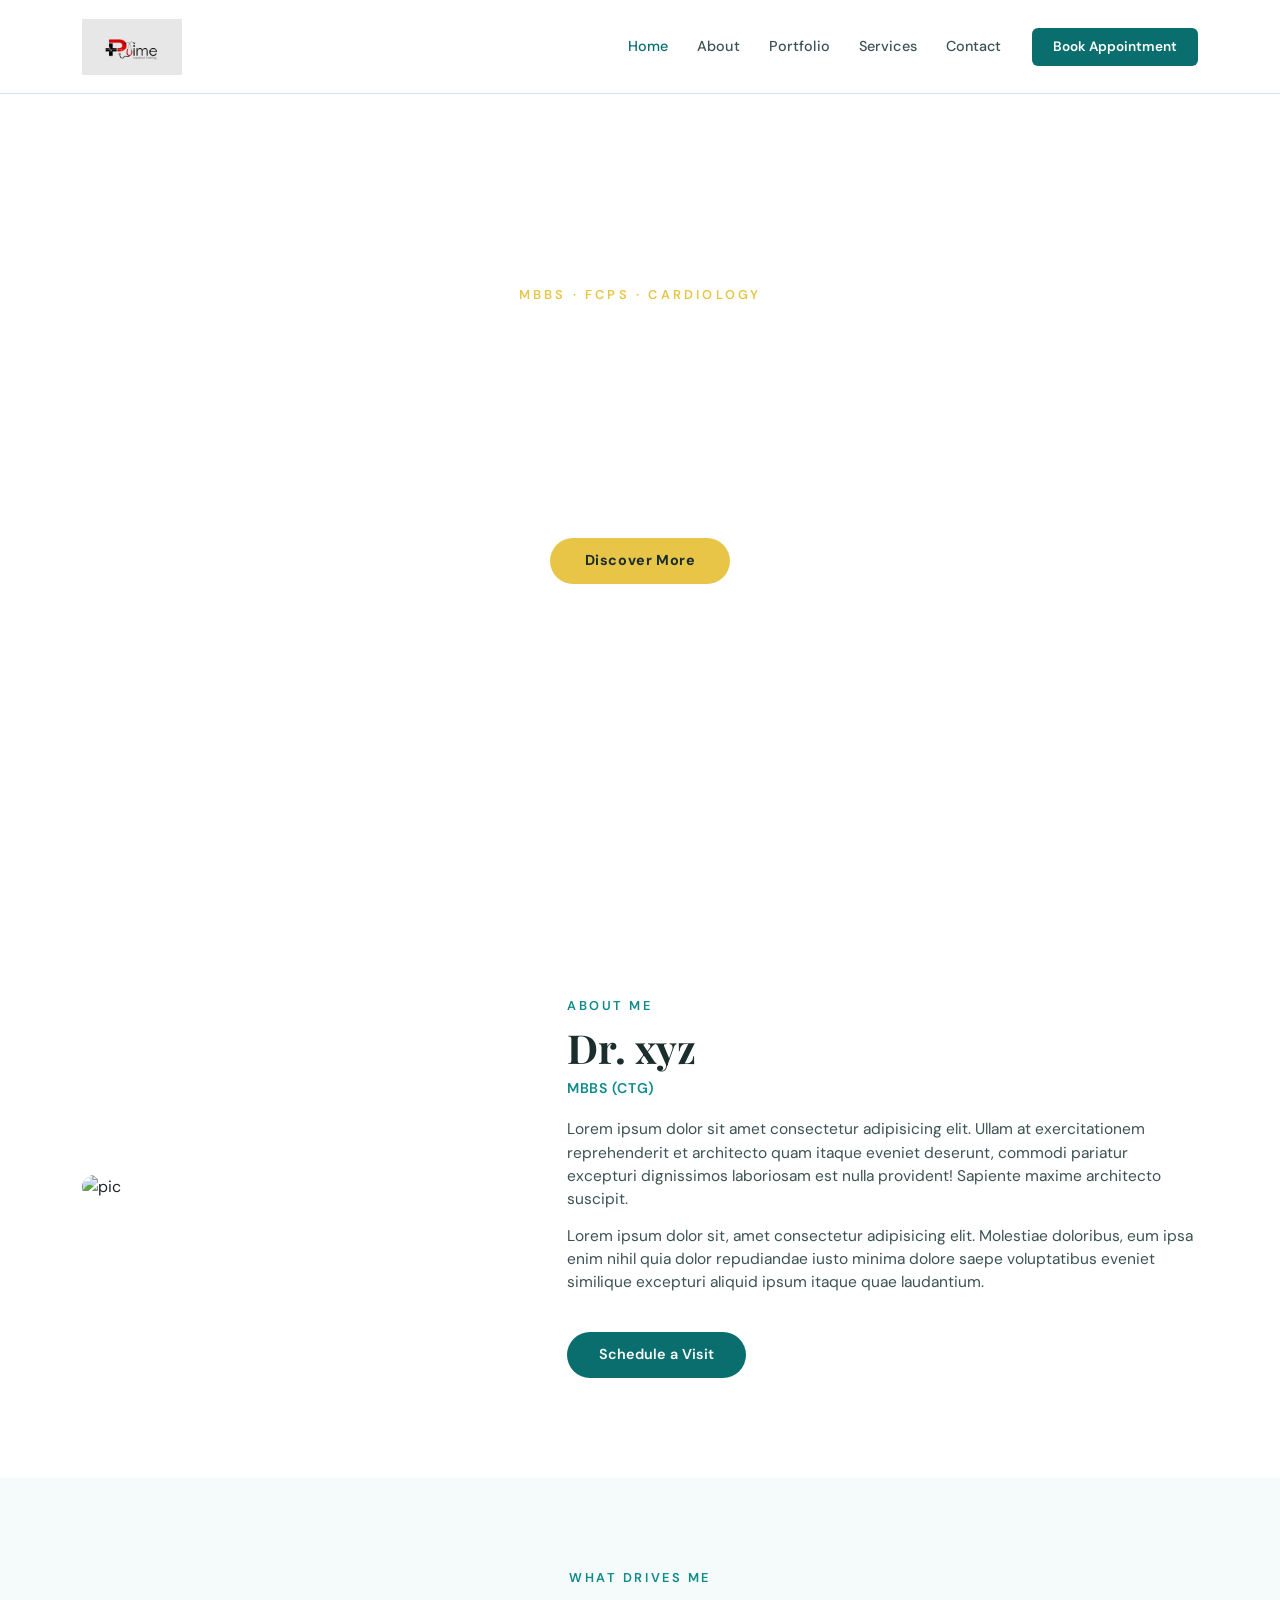
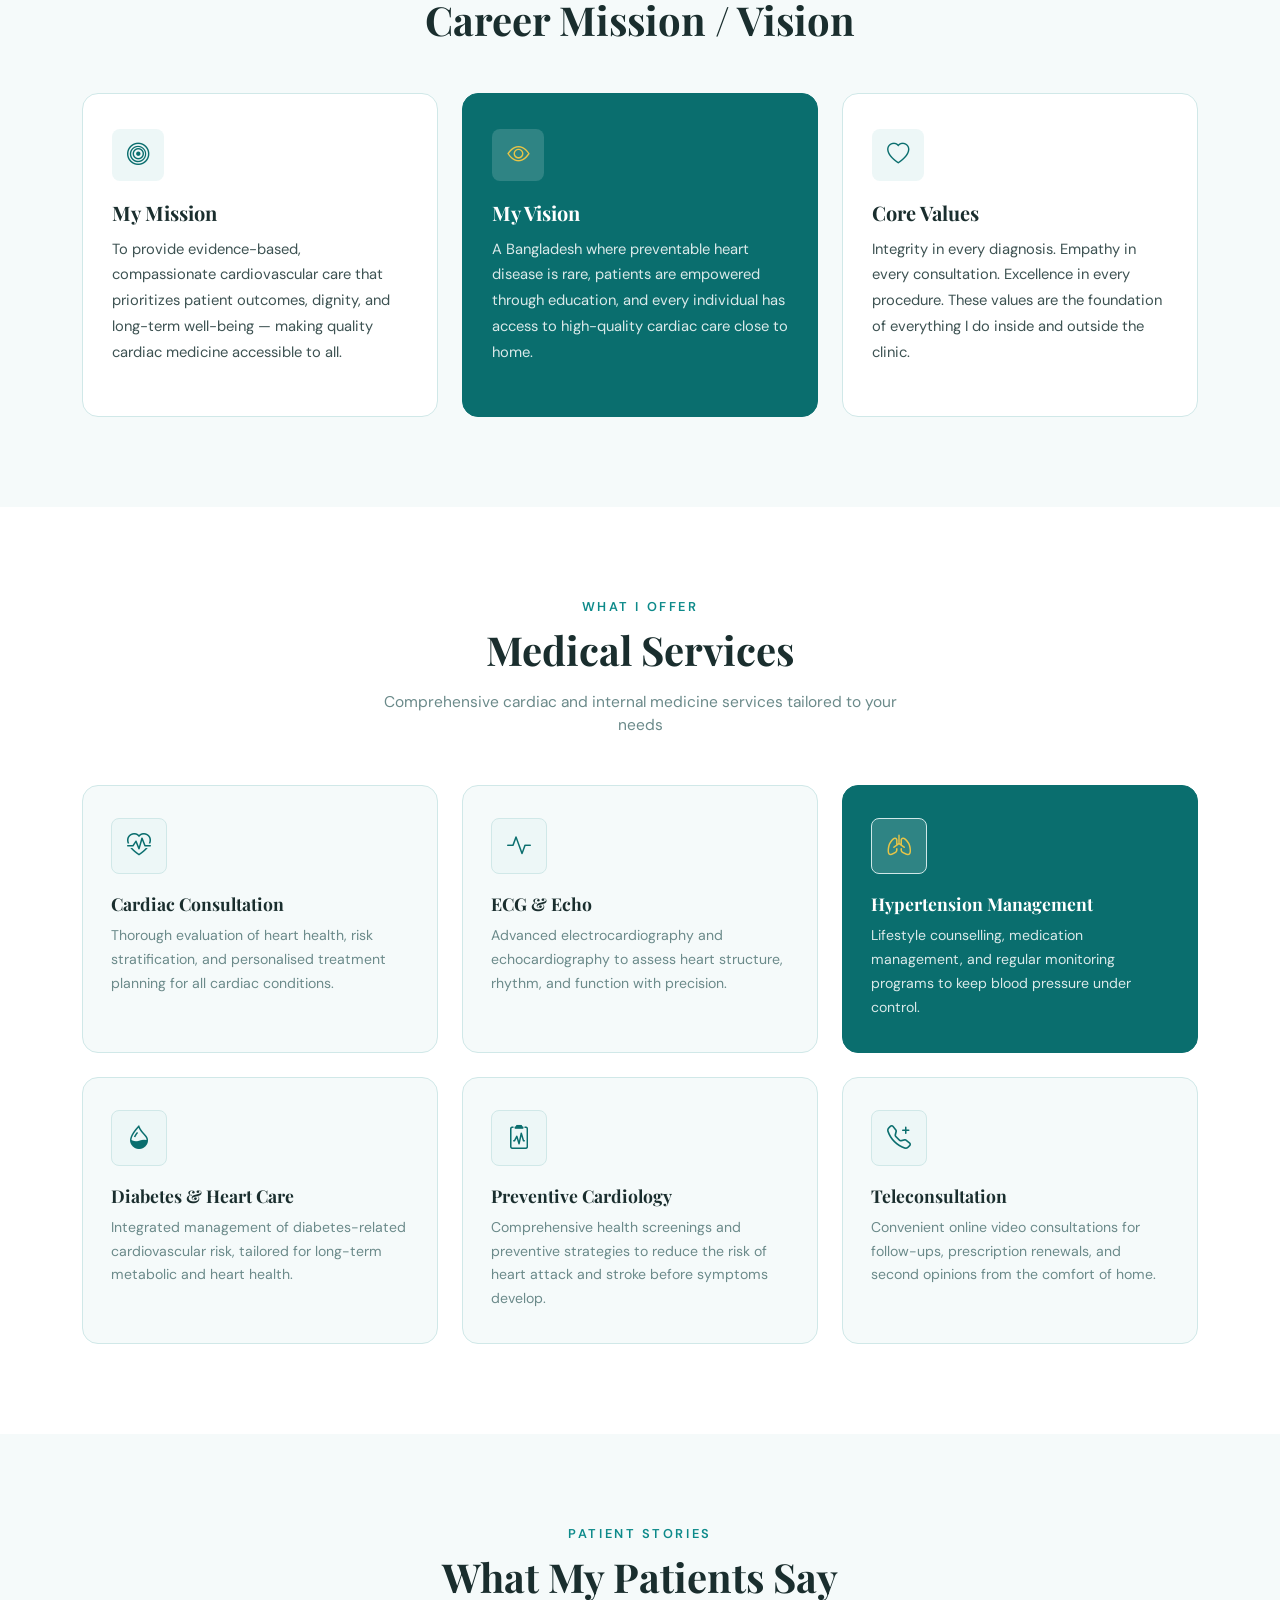
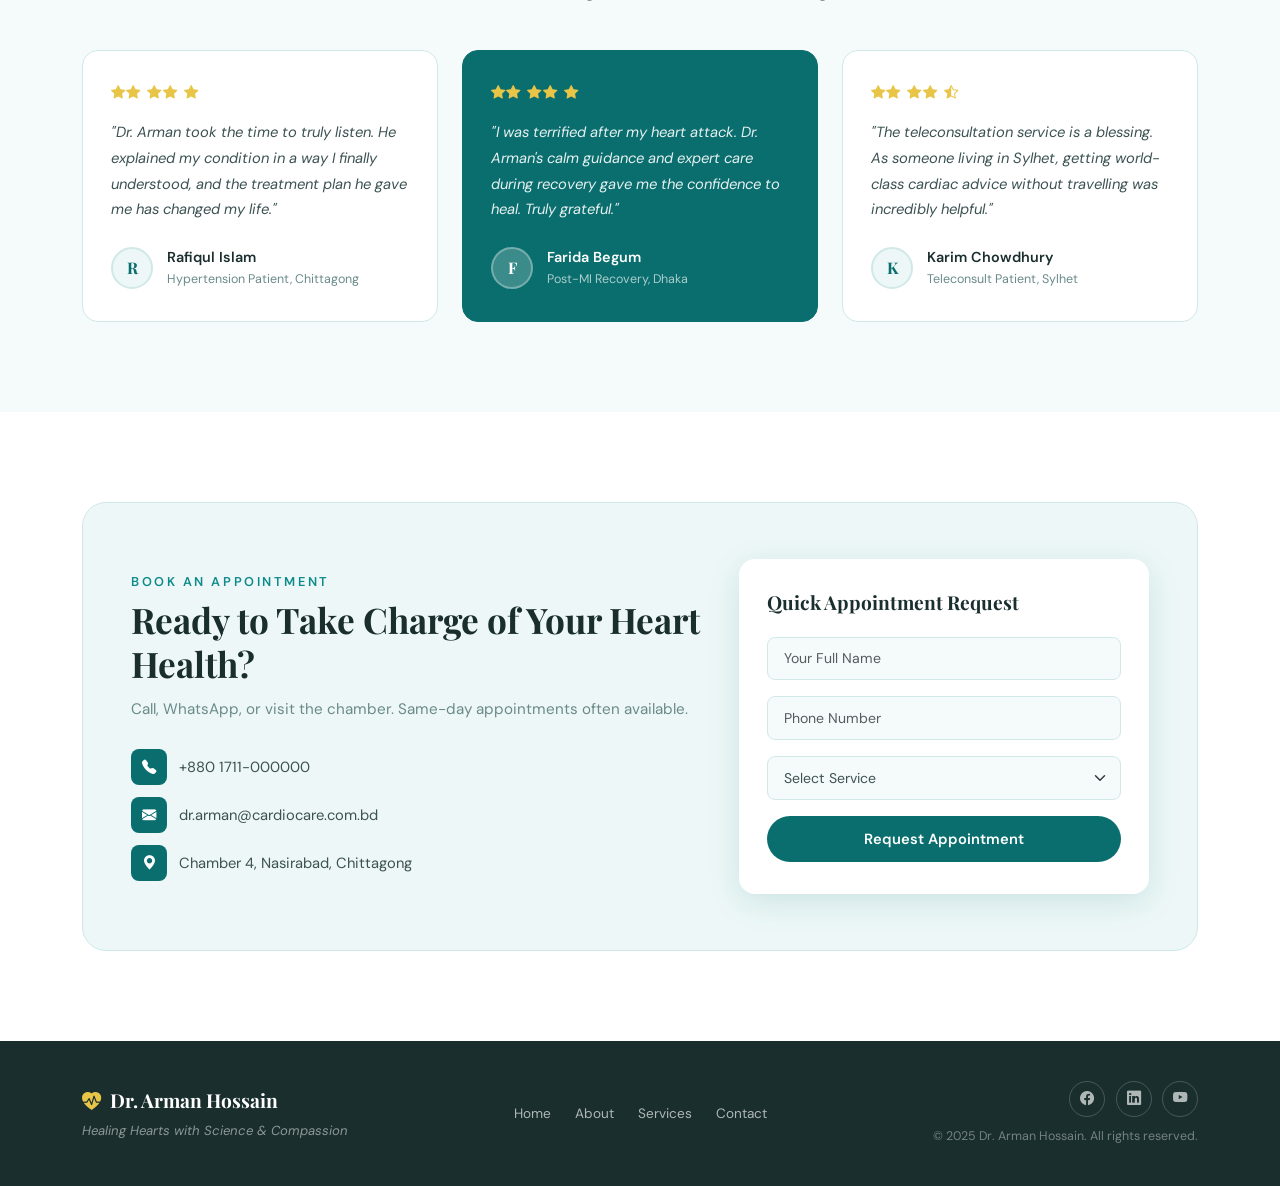
==== index.html @ f82f4cf2 "done" ====
<!DOCTYPE html>
<html lang="en">
<head>
  <meta charset="UTF-8" />
  <meta name="viewport" content="width=device-width, initial-scale=1.0" />
  <title>Dr. Arman Hossain | Cardiologist & Internal Medicine</title>

 <!-- css link starts -->
  <link href="https://cdn.jsdelivr.net/npm/bootstrap@5.3.3/dist/css/bootstrap.min.css"rel="stylesheet"/>
  <link href="https://cdn.jsdelivr.net/npm/bootstrap-icons@1.11.3/font/bootstrap-icons.min.css" rel="stylesheet"/> 
  <link  href="https://fonts.googleapis.com/css2?family=Playfair+Display:wght@400;600;700&family=DM+Sans:wght@300;400;500;600&display=swap" rel="stylesheet"/>
  <link rel="stylesheet" href="./assets/css/style.css" />

  <!-- css link ends here -->
</head>
<body>

  <!-- header part starts -->
<header>
    <!-- nav starts -->
<nav id="main-navbar" class="navbar navbar-expand-lg fixed-top">
    <div class="container">
      <a class="navbar-brand" href="#home">
        <img src="./assets/image/doctor logo.jpg" alt="">
      </a>

      <button
        class="navbar-toggler"
        type="button"
        data-bs-toggle="collapse"
        data-bs-target="#navMenu"
        aria-controls="navMenu"
        aria-expanded="false"
        aria-label="Toggle navigation"
      >
        <span class="navbar-toggler-icon"></span>
      </button>

      <div class="collapse navbar-collapse" id="navMenu">
        <ul class="navbar-nav ms-auto">
          <li class="nav-item">
            <a class="nav-link active" href="#home">Home</a>
          </li>
          <li class="nav-item">
            <a class="nav-link" href="#about">About</a>
          </li>
          <li class="nav-item">
            <a class="nav-link" href="#portfolio">Portfolio</a>
          </li>
          <li class="nav-item">
            <a class="nav-link" href="#services">Services</a>
          </li>
          <li class="nav-item">
            <a class="nav-link" href="#contact">Contact</a>
          </li>
        </ul>
        <a href="#contact" id="nav-appointment-btn" class="btn ms-3">Book Appointment</a>
      </div>
    </div>
  </nav>
    <!-- nav ends -->
</header>

  <!-- header part ends  -->

  <!-- ========== HERO CAROUSEL ========== -->
  <section id="home">
    <div
      id="heroCarousel"
      class="carousel slide carousel-fade"
      data-bs-ride="carousel"
      data-bs-interval="4500"
    >
      <div class="carousel-indicators">
        <button type="button" data-bs-target="#heroCarousel" data-bs-slide-to="0" class="active"></button>
        <button type="button" data-bs-target="#heroCarousel" data-bs-slide-to="1"></button>
        <button type="button" data-bs-target="#heroCarousel" data-bs-slide-to="2"></button>
      </div>

      <div class="carousel-inner">

        <!-- Slide 1 -->
        <div class="carousel-item active" id="carousel-slide-1">
          <div id="carousel-overlay"></div>
          <div class="carousel-caption">
            <p id="slide-tagline-1" class="slide-tagline">MBBS · FCPS · Cardiology</p>
            <h1 class="slide-heading">Caring for Your Heart,<br />One Beat at a Time</h1>
            <p class="slide-sub">15+ years of trusted cardiac care in Chittagong & Dhaka</p>
            <a href="#about" class="btn" id="slide-btn-primary">Discover More</a>
          </div>
        </div>

        <!-- Slide 2 -->
        <div class="carousel-item" id="carousel-slide-2">
          <div id="carousel-overlay-2" class="carousel-overlay-shared"></div>
          <div class="carousel-caption">
            <p class="slide-tagline">Advanced Diagnostics</p>
            <h1 class="slide-heading">Modern Medicine,<br />Compassionate Touch</h1>
            <p class="slide-sub">ECG · Echo · Holter Monitoring · Stress Test available</p>
            <a href="#services" class="btn" id="slide-btn-secondary">Our Services</a>
          </div>
        </div>

        <!-- Slide 3 -->
        <div class="carousel-item" id="carousel-slide-3">
          <div class="carousel-overlay-shared"></div>
          <div class="carousel-caption">
            <p class="slide-tagline">Patient First, Always</p>
            <h1 class="slide-heading">Your Health Is Our<br />Greatest Priority</h1>
            <p class="slide-sub">Trusted by over 12,000 patients across Bangladesh</p>
            <a href="#contact" class="btn" id="slide-btn-tertiary">Book Appointment</a>
          </div>
        </div>

      </div>

      <button class="carousel-control-prev" type="button" data-bs-target="#heroCarousel" data-bs-slide="prev">
        <span class="carousel-control-prev-icon"></span>
      </button>
      <button class="carousel-control-next" type="button" data-bs-target="#heroCarousel" data-bs-slide="next">
        <span class="carousel-control-next-icon"></span>
      </button>
    </div>
  </section>

  <!-- ========== ABOUT ME ========== -->
  <section id="about">
    <div class="container">
      <div class="row align-items-center g-5">

        <!-- Image side -->
        <div class="col-lg-5 col-md-6">
          <div id="about-img-wrapper">
            <img src="https://images.unsplash.com/photo-1612349317150-e413f6a5b16d?w=600&q=80" alt="pic" id="about-photo" class="img-fluid"/>
          </div>
        </div>

        <!-- Content side -->
        <div class="col-lg-7 col-md-6">
          <p id="about-section-label" class="section-label">About Me</p>
          <h2 id="about-heading" class="section-heading">Dr. xyz</h2>
          <p id="about-designation">MBBS (CTG)</p>
          <p id="about-desc">
            Lorem ipsum dolor sit amet consectetur adipisicing elit. Ullam at exercitationem reprehenderit et architecto quam itaque eveniet deserunt, commodi pariatur excepturi dignissimos laboriosam est nulla provident! Sapiente maxime architecto suscipit.
          </p>
          <p id="about-desc-2">
           Lorem ipsum dolor sit, amet consectetur adipisicing elit. Molestiae doloribus, eum ipsa enim nihil quia dolor repudiandae iusto minima dolore saepe voluptatibus eveniet similique excepturi aliquid ipsum itaque quae laudantium.
          </p>

          <a href="#contact" id="about-cta-btn" class="btn mt-4">Schedule a Visit</a>
        </div>

      </div>
    </div>
  </section>

  <!-- ========== MISSION & VISION ========== -->
  <section id="mission-vision">
    <div class="container">
      <div class="text-center mb-5">
        <p class="section-label">What Drives Me</p>
        <h2 class="section-heading">Career Mission / Vision</h2>
      </div>

      <div class="row g-4">

        <div class="col-md-4">
          <div id="mv-mission-card" class="mv-card">
            <div class="mv-icon"><i class="bi bi-bullseye"></i></div>
            <h4 class="mv-title">My Mission</h4>
            <p class="mv-text">
              To provide evidence-based, compassionate cardiovascular care that prioritizes
              patient outcomes, dignity, and long-term well-being — making quality cardiac
              medicine accessible to all.
            </p>
          </div>
        </div>

        <div class="col-md-4">
          <div id="mv-vision-card" class="mv-card mv-card-accent">
            <div class="mv-icon"><i class="bi bi-eye"></i></div>
            <h4 class="mv-title">My Vision</h4>
            <p class="mv-text">
              A Bangladesh where preventable heart disease is rare, patients are empowered
              through education, and every individual has access to high-quality cardiac care
              close to home.
            </p>
          </div>
        </div>

        <div class="col-md-4">
          <div id="mv-values-card" class="mv-card">
            <div class="mv-icon"><i class="bi bi-heart"></i></div>
            <h4 class="mv-title">Core Values</h4>
            <p class="mv-text">
              Integrity in every diagnosis. Empathy in every consultation. Excellence in
              every procedure. These values are the foundation of everything I do inside
              and outside the clinic.
            </p>
          </div>
        </div>

      </div>
    </div>
  </section>

  <!-- ========== SERVICES ========== -->
  <section id="services">
    <div class="container">
      <div class="text-center mb-5">
        <p class="section-label">What I Offer</p>
        <h2 class="section-heading">Medical Services</h2>
        <p id="services-sub">Comprehensive cardiac and internal medicine services tailored to your needs</p>
      </div>

      <div class="row g-4">

        <div class="col-lg-4 col-md-6">
          <div class="service-card">
            <div class="service-icon"><i class="bi bi-heart-pulse"></i></div>
            <h5 class="service-title">Cardiac Consultation</h5>
            <p class="service-text">Thorough evaluation of heart health, risk stratification, and personalised treatment planning for all cardiac conditions.</p>
          </div>
        </div>

        <div class="col-lg-4 col-md-6">
          <div class="service-card">
            <div class="service-icon"><i class="bi bi-activity"></i></div>
            <h5 class="service-title">ECG &amp; Echo</h5>
            <p class="service-text">Advanced electrocardiography and echocardiography to assess heart structure, rhythm, and function with precision.</p>
          </div>
        </div>

        <div class="col-lg-4 col-md-6">
          <div class="service-card service-card-featured">
            <div class="service-icon"><i class="bi bi-lungs"></i></div>
            <h5 class="service-title">Hypertension Management</h5>
            <p class="service-text">Lifestyle counselling, medication management, and regular monitoring programs to keep blood pressure under control.</p>
          </div>
        </div>

        <div class="col-lg-4 col-md-6">
          <div class="service-card">
            <div class="service-icon"><i class="bi bi-droplet-half"></i></div>
            <h5 class="service-title">Diabetes &amp; Heart Care</h5>
            <p class="service-text">Integrated management of diabetes-related cardiovascular risk, tailored for long-term metabolic and heart health.</p>
          </div>
        </div>

        <div class="col-lg-4 col-md-6">
          <div class="service-card">
            <div class="service-icon"><i class="bi bi-clipboard2-pulse"></i></div>
            <h5 class="service-title">Preventive Cardiology</h5>
            <p class="service-text">Comprehensive health screenings and preventive strategies to reduce the risk of heart attack and stroke before symptoms develop.</p>
          </div>
        </div>

        <div class="col-lg-4 col-md-6">
          <div class="service-card">
            <div class="service-icon"><i class="bi bi-telephone-plus"></i></div>
            <h5 class="service-title">Teleconsultation</h5>
            <p class="service-text">Convenient online video consultations for follow-ups, prescription renewals, and second opinions from the comfort of home.</p>
          </div>
        </div>

      </div>
    </div>
  </section>

  <!-- ========== CLIENT FEEDBACK ========== -->
  <section id="portfolio">
    <div class="container">
      <div class="text-center mb-5">
        <p class="section-label">Patient Stories</p>
        <h2 class="section-heading">What My Patients Say</h2>
      </div>

      <div class="row g-4">

        <div class="col-lg-4 col-md-6">
          <div class="feedback-card">
            <div class="feedback-stars">
              <i class="bi bi-star-fill"></i><i class="bi bi-star-fill"></i>
              <i class="bi bi-star-fill"></i><i class="bi bi-star-fill"></i>
              <i class="bi bi-star-fill"></i>
            </div>
            <p class="feedback-text">
              "Dr. Arman took the time to truly listen. He explained my condition in a way
              I finally understood, and the treatment plan he gave me has changed my life."
            </p>
            <div class="feedback-author">
              <div class="feedback-avatar">R</div>
              <div>
                <p class="feedback-name">Rafiqul Islam</p>
                <p class="feedback-role">Hypertension Patient, Chittagong</p>
              </div>
            </div>
          </div>
        </div>

        <div class="col-lg-4 col-md-6">
          <div class="feedback-card feedback-card-accent">
            <div class="feedback-stars">
              <i class="bi bi-star-fill"></i><i class="bi bi-star-fill"></i>
              <i class="bi bi-star-fill"></i><i class="bi bi-star-fill"></i>
              <i class="bi bi-star-fill"></i>
            </div>
            <p class="feedback-text">
              "I was terrified after my heart attack. Dr. Arman's calm guidance and expert
              care during recovery gave me the confidence to heal. Truly grateful."
            </p>
            <div class="feedback-author">
              <div class="feedback-avatar" id="feedback-avatar-f">F</div>
              <div>
                <p class="feedback-name">Farida Begum</p>
                <p class="feedback-role">Post-MI Recovery, Dhaka</p>
              </div>
            </div>
          </div>
        </div>

        <div class="col-lg-4 col-md-6">
          <div class="feedback-card">
            <div class="feedback-stars">
              <i class="bi bi-star-fill"></i><i class="bi bi-star-fill"></i>
              <i class="bi bi-star-fill"></i><i class="bi bi-star-fill"></i>
              <i class="bi bi-star-half"></i>
            </div>
            <p class="feedback-text">
              "The teleconsultation service is a blessing. As someone living in Sylhet,
              getting world-class cardiac advice without travelling was incredibly helpful."
            </p>
            <div class="feedback-author">
              <div class="feedback-avatar">K</div>
              <div>
                <p class="feedback-name">Karim Chowdhury</p>
                <p class="feedback-role">Teleconsult Patient, Sylhet</p>
              </div>
            </div>
          </div>
        </div>

      </div>
    </div>
  </section>

  <!-- ========== CONTACT CTA ========== -->
  <section id="contact">
    <div class="container">
      <div id="contact-inner">
        <div class="row align-items-center g-4">
          <div class="col-lg-7">
            <p class="section-label" id="contact-label">Book an Appointment</p>
            <h2 id="contact-heading" class="section-heading">Ready to Take Charge of Your Heart Health?</h2>
            <p id="contact-sub">Call, WhatsApp, or visit the chamber. Same-day appointments often available.</p>
            <div id="contact-details">
              <div class="contact-detail-item">
                <i class="bi bi-telephone-fill"></i>
                <span>+880 1711-000000</span>
              </div>
              <div class="contact-detail-item">
                <i class="bi bi-envelope-fill"></i>
                <span>dr.arman@cardiocare.com.bd</span>
              </div>
              <div class="contact-detail-item">
                <i class="bi bi-geo-alt-fill"></i>
                <span>Chamber 4, Nasirabad, Chittagong</span>
              </div>
            </div>
          </div>
          <div class="col-lg-5">
            <div id="contact-card">
              <h5 id="contact-card-title">Quick Appointment Request</h5>
              <div class="mb-3">
                <input type="text" class="form-control" placeholder="Your Full Name" />
              </div>
              <div class="mb-3">
                <input type="tel" class="form-control" placeholder="Phone Number" />
              </div>
              <div class="mb-3">
                <select class="form-select">
                  <option value="">Select Service</option>
                  <option>Cardiac Consultation</option>
                  <option>ECG / Echo</option>
                  <option>Hypertension Management</option>
                  <option>Teleconsultation</option>
                </select>
              </div>
              <button id="contact-submit-btn" class="btn w-100">Request Appointment</button>
            </div>
          </div>
        </div>
      </div>
    </div>
  </section>

  <!-- ========== FOOTER ========== -->
  <footer id="main-footer">
    <div class="container">
      <div class="row g-4 align-items-center">
        <div class="col-md-4">
          <p id="footer-brand"><i class="bi bi-heart-pulse-fill"></i> Dr. Arman Hossain</p>
          <p id="footer-tagline">Healing Hearts with Science &amp; Compassion</p>
        </div>
        <div class="col-md-4 text-center">
          <ul id="footer-links">
            <li><a href="#home">Home</a></li>
            <li><a href="#about">About</a></li>
            <li><a href="#services">Services</a></li>
            <li><a href="#contact">Contact</a></li>
          </ul>
        </div>
        <div class="col-md-4 text-md-end">
          <div id="footer-socials">
            <a href="#" class="footer-social-link"><i class="bi bi-facebook"></i></a>
            <a href="#" class="footer-social-link"><i class="bi bi-linkedin"></i></a>
            <a href="#" class="footer-social-link"><i class="bi bi-youtube"></i></a>
          </div>
          <p id="footer-copy">&copy; 2025 Dr. Arman Hossain. All rights reserved.</p>
        </div>
      </div>
    </div>
  </footer>

  <!-- JS Link here -->
  <script src="https://cdn.jsdelivr.net/npm/bootstrap@5.3.3/dist/js/bootstrap.bundle.min.js"></script>
  <script src="./assets/js/app.js"></script>
  <!-- JS Link ends -->
</body>
</html>
---- assets/css/style.css ----
/* ==========================================
   CSS VARIABLES & RESET
   ========================================== */
:root {
  --color-primary: #0a6e6e;
  --color-primary-dark: #064e4e;
  --color-primary-light: #0d8a8a;
  --color-accent: #e8c547;
  --color-white: #ffffff;
  --color-bg-light: #f5fafa;
  --color-bg-soft: #edf7f7;
  --color-text-dark: #1a2e2e;
  --color-text-body: #3d5252;
  --color-text-muted: #6b8a8a;
  --color-border: #d0e8e8;
  --font-heading: 'Playfair Display', Georgia, serif;
  --font-body: 'DM Sans', sans-serif;
  --shadow-sm: 0 2px 12px rgba(10, 110, 110, 0.08);
  --shadow-md: 0 8px 32px rgba(10, 110, 110, 0.14);
  --shadow-lg: 0 16px 48px rgba(10, 110, 110, 0.18);
  --radius-sm: 8px;
  --radius-md: 16px;
  --radius-lg: 24px;
  --transition: 0.3s ease;
}
*{
    margin: 0;
    padding: 0;
    box-sizing: border-box;
}
a{
    text-decoration: none;
}
ul,ol{
    list-style: none;
}

body {
  font-family: var(--font-body);
   scroll-behavior: smooth;
}

/* ==========================================
   SHARED UTILITY CLASSES
   ========================================== */

.section-label {
  font-size: 0.8rem;
  font-weight: 600;
  letter-spacing: 0.2em;
  text-transform: uppercase;
  color: var(--color-primary-light);
  margin-bottom: 0.5rem;
}

.section-heading {
  font-family: var(--font-heading);
  font-size: clamp(1.8rem, 3.5vw, 2.5rem);
  font-weight: 700;
  color: var(--color-text-dark);
  line-height: 1.25;
  margin-bottom: 1rem;
}

/* ==========================================
   NAVBAR
   ========================================== */
#main-navbar {
  background-color: rgba(255, 255, 255, 0.97);
  backdrop-filter: blur(12px);
  -webkit-backdrop-filter: blur(12px);
  border-bottom: 1px solid var(--color-border);
  padding: 0.85rem 0;
  transition: box-shadow var(--transition);
  z-index: 1050;
}

#main-navbar.scrolled {
  box-shadow: var(--shadow-md);
}

#main-navbar .navbar-brand {
  font-family: var(--font-heading);
  font-size: 1.3rem;
  font-weight: 700;
  color: var(--color-primary-dark);
  text-decoration: none;
  display: flex;
  align-items: center;
  gap: 0.45rem;
}


#main-navbar .navbar-brand img{
    width: 100px;
}

#main-navbar .nav-link {
  font-size: 0.9rem;
  font-weight: 500;
  color: var(--color-text-body);
  padding: 0.4rem 0.9rem;
  position: relative;
  transition: color var(--transition);
  letter-spacing: 0.01em;
}

#main-navbar .nav-link.active {
  color: var(--color-primary);
}


#nav-appointment-btn {
  background-color: var(--color-primary);
  color: var(--color-white);
  font-size: 0.85rem;
  font-weight: 600;
  padding: 0.5rem 1.25rem;
  
}


#main-navbar .navbar-toggler {
  border: 1px solid var(--color-border);
  border-radius: var(--radius-sm);
}

#main-navbar .navbar-toggler:focus {
  box-shadow: none;
}

/* ==========================================
   HERO CAROUSEL
   ========================================== */
#home {
  padding-top: 0;
}

#heroCarousel {
  margin-top: 68px;
}

#heroCarousel .carousel-item {
  height: 92vh;
  min-height: 560px;
  background-size: cover;
  background-position: center;
  position: relative;
}


#carousel-overlay,
.carousel-overlay-shared {
  position: absolute;
  inset: 0;
  background: linear-gradient(135deg, rgba(6, 78, 78, 0.82) );
}

#heroCarousel .carousel-caption {
  position: absolute;
  top: 50%;
  left: 50%;
  transform: translate(-50%, -50%);
  text-align: center;
  width: 100%;
  max-width: 780px;
  padding: 0 1.5rem;
}

.slide-tagline {
  font-size: 0.8rem;
  font-weight: 600;
  letter-spacing: 0.25em;
  text-transform: uppercase;
  color: var(--color-accent);
  margin-bottom: 1rem;
}

.slide-heading {
  font-family: var(--font-heading);
  font-size: clamp(2.2rem, 5vw, 3.8rem);
  font-weight: 700;
  color: var(--color-white);
  line-height: 1.2;
  margin-bottom: 1rem;
}

.slide-sub {
  font-size: 1rem;
  color: rgba(255, 255, 255, 0.85);
  margin-bottom: 2rem;
  font-weight: 300;
}

#slide-btn-primary,
#slide-btn-secondary,
#slide-btn-tertiary {
  background-color: var(--color-accent);
  color: var(--color-text-dark);
  font-weight: 700;
  font-size: 0.9rem;
  padding: 0.75rem 2.2rem;
  border-radius: 50px;
  border: none;
  text-decoration: none;
  letter-spacing: 0.04em;

}


/* ==========================================
   ABOUT ME
   ========================================== */
#about {
  padding: 100px 0;
  background-color: var(--color-white);
}

#about-img-wrapper {
  position: relative;
  display: inline-block;
  width: 100%;
}

#about-photo {
  position: relative;
  z-index: 1;
  border-radius: var(--radius-md);
  width: 100%;
  max-height: 500px;
  object-fit: cover;
  object-position: top center;
}


#about-heading {
  margin-bottom: 0.3rem;
}

#about-designation {
  font-size: 0.88rem;
  font-weight: 600;
  color: var(--color-primary-light);
  letter-spacing: 0.05em;
  text-transform: uppercase;
  margin-bottom: 1.2rem;
}

#about-desc,
#about-desc-2 {
  font-size: 0.97rem;
  color: var(--color-text-body);
  margin-bottom: 0.85rem;
}


#about-cta-btn {
  background-color: var(--color-primary);
  color: var(--color-white);
  font-weight: 600;
  font-size: 0.9rem;
  padding: 0.75rem 2rem;
  border-radius: 50px;
  border: none;
  text-decoration: none;
  transition: background-color var(--transition), transform var(--transition), box-shadow var(--transition);
  display: inline-block;
}

/* ==========================================
   MISSION & VISION
   ========================================== */
#mission-vision {
  padding: 90px 0;
  background-color: var(--color-bg-light);
}

.mv-card {
  background-color: var(--color-white);
  border: 1px solid var(--color-border);
  border-radius: var(--radius-md);
  padding: 2.2rem 1.8rem;
  height: 100%;
  transition: transform var(--transition), box-shadow var(--transition);
}

.mv-card:hover {
  transform: translateY(-4px);
  box-shadow: var(--shadow-md);
}

.mv-card-accent {
  background-color: var(--color-primary);
  border-color: var(--color-primary);
}

.mv-card-accent .mv-icon {
  background-color: rgba(255, 255, 255, 0.15);
  color: var(--color-accent);
}

.mv-card-accent .mv-title {
  color: var(--color-white);
}

.mv-card-accent .mv-text {
  color: rgba(255, 255, 255, 0.85);
}

.mv-icon {
  width: 52px;
  height: 52px;
  background-color: var(--color-bg-soft);
  border-radius: var(--radius-sm);
  display: flex;
  align-items: center;
  justify-content: center;
  font-size: 1.4rem;
  color: var(--color-primary);
  margin-bottom: 1.2rem;
}

.mv-title {
  font-family: var(--font-heading);
  font-size: 1.25rem;
  font-weight: 700;
  color: var(--color-text-dark);
  margin-bottom: 0.75rem;
}

.mv-text {
  font-size: 0.92rem;
  color: var(--color-text-body);
  line-height: 1.75;
}

/* ==========================================
   SERVICES
   ========================================== */
#services {
  padding: 90px 0;
  background-color: var(--color-white);
}

#services-sub {
  font-size: 0.97rem;
  color: var(--color-text-muted);
  max-width: 520px;
  margin: 0 auto;
}

.service-card {
  background-color: var(--color-bg-light);
  border: 1px solid var(--color-border);
  border-radius: var(--radius-md);
  padding: 2rem 1.75rem;
  height: 100%;
  transition: transform var(--transition), box-shadow var(--transition), border-color var(--transition);
}

.service-card:hover {
  transform: translateY(-5px);
  box-shadow: var(--shadow-md);
  border-color: var(--color-primary-light);
}

.service-card-featured {
  background-color: var(--color-primary);
  border-color: var(--color-primary);
}

.service-card-featured .service-icon {
  background-color: rgba(255, 255, 255, 0.15);
  color: var(--color-accent);
}

.service-card-featured .service-title {
  color: var(--color-white);
}

.service-card-featured .service-text {
  color: rgba(255, 255, 255, 0.85);
}

.service-icon {
  width: 56px;
  height: 56px;
  background-color: var(--color-bg-soft);
  border-radius: var(--radius-sm);
  display: flex;
  align-items: center;
  justify-content: center;
  font-size: 1.5rem;
  color: var(--color-primary);
  margin-bottom: 1.2rem;
  border: 1px solid var(--color-border);
  transition: background-color var(--transition);
}

.service-card:hover .service-icon {
  background-color: var(--color-primary);
  color: var(--color-white);
  border-color: var(--color-primary);
}

.service-card-featured:hover .service-icon {
  background-color: rgba(255, 255, 255, 0.25);
}

.service-title {
  font-family: var(--font-heading);
  font-size: 1.1rem;
  font-weight: 700;
  color: var(--color-text-dark);
  margin-bottom: 0.6rem;
}

.service-text {
  font-size: 0.88rem;
  color: var(--color-text-muted);
  line-height: 1.7;
  margin-bottom: 0;
}

/* ==========================================
   PATIENT FEEDBACK
   ========================================== */
#portfolio {
  padding: 90px 0;
  background-color: var(--color-bg-light);
}

.feedback-card {
  background-color: var(--color-white);
  border: 1px solid var(--color-border);
  border-radius: var(--radius-md);
  padding: 2rem 1.75rem;
  height: 100%;
  transition: transform var(--transition), box-shadow var(--transition);
}

.feedback-card:hover {
  transform: translateY(-4px);
  box-shadow: var(--shadow-md);
}

.feedback-card-accent {
  background-color: var(--color-primary);
  border-color: var(--color-primary);
}

.feedback-card-accent .feedback-stars {
  color: var(--color-accent);
}

.feedback-card-accent .feedback-text {
  color: rgba(255, 255, 255, 0.9);
}

.feedback-card-accent .feedback-name {
  color: var(--color-white);
}

.feedback-card-accent .feedback-role {
  color: rgba(255, 255, 255, 0.65);
}

.feedback-card-accent .feedback-avatar {
  background-color: rgba(255, 255, 255, 0.2);
  color: var(--color-white);
  border: 2px solid rgba(255, 255, 255, 0.3);
}

.feedback-stars {
  color: var(--color-accent);
  font-size: 0.9rem;
  margin-bottom: 1rem;
  letter-spacing: 0.1em;
}

.feedback-text {
  font-size: 0.92rem;
  color: var(--color-text-body);
  line-height: 1.75;
  margin-bottom: 1.5rem;
  font-style: italic;
}

.feedback-author {
  display: flex;
  align-items: center;
  gap: 0.85rem;
}

.feedback-avatar {
  width: 42px;
  height: 42px;
  border-radius: 50%;
  background-color: var(--color-bg-soft);
  border: 2px solid var(--color-border);
  display: flex;
  align-items: center;
  justify-content: center;
  font-family: var(--font-heading);
  font-size: 1rem;
  font-weight: 700;
  color: var(--color-primary);
  flex-shrink: 0;
}

.feedback-name {
  font-weight: 600;
  font-size: 0.9rem;
  color: var(--color-text-dark);
  margin-bottom: 0.1rem;
}

.feedback-role {
  font-size: 0.78rem;
  color: var(--color-text-muted);
  margin-bottom: 0;
}

/* ==========================================
   CONTACT
   ========================================== */
#contact {
  padding: 90px 0;
  background-color: var(--color-white);
}

#contact-inner {
  background-color: var(--color-bg-soft);
  border: 1px solid var(--color-border);
  border-radius: var(--radius-lg);
  padding: 3.5rem 3rem;
}

#contact-label {
  margin-bottom: 0.4rem;
}

#contact-heading {
  font-size: clamp(1.6rem, 3vw, 2.2rem);
  margin-bottom: 0.75rem;
}

#contact-sub {
  font-size: 0.95rem;
  color: var(--color-text-muted);
  margin-bottom: 1.8rem;
}

#contact-details {
  display: flex;
  flex-direction: column;
  gap: 0.75rem;
}

.contact-detail-item {
  display: flex;
  align-items: center;
  gap: 0.75rem;
  font-size: 0.92rem;
  color: var(--color-text-body);
}

.contact-detail-item i {
  width: 36px;
  height: 36px;
  background-color: var(--color-primary);
  color: var(--color-white);
  border-radius: var(--radius-sm);
  display: flex;
  align-items: center;
  justify-content: center;
  font-size: 0.9rem;
  flex-shrink: 0;
}

#contact-card {
  background-color: var(--color-white);
  border-radius: var(--radius-md);
  padding: 2rem 1.75rem;
  box-shadow: var(--shadow-md);
}

#contact-card-title {
  font-family: var(--font-heading);
  font-size: 1.2rem;
  font-weight: 700;
  color: var(--color-text-dark);
  margin-bottom: 1.4rem;
}

#contact-card .form-control,
#contact-card .form-select {
  border: 1px solid var(--color-border);
  border-radius: var(--radius-sm);
  padding: 0.65rem 1rem;
  font-size: 0.88rem;
  font-family: var(--font-body);
  color: var(--color-text-body);
  background-color: var(--color-bg-light);
  transition: border-color var(--transition), box-shadow var(--transition);
}

#contact-card .form-control:focus,
#contact-card .form-select:focus {
  border-color: var(--color-primary-light);
  box-shadow: 0 0 0 3px rgba(10, 110, 110, 0.12);
  outline: none;
  background-color: var(--color-white);
}

#contact-submit-btn {
  background-color: var(--color-primary);
  color: var(--color-white);
  font-weight: 600;
  font-size: 0.92rem;
  padding: 0.75rem 1.5rem;
  border-radius: 50px;
  border: none;
  transition: background-color var(--transition), transform var(--transition), box-shadow var(--transition);
}

#contact-submit-btn:hover {
  background-color: var(--color-primary-dark);
  transform: translateY(-2px);
  box-shadow: 0 6px 20px rgba(10, 110, 110, 0.3);
  color: var(--color-white);
}

/* ==========================================
   FOOTER
   ========================================== */
#main-footer {
  background-color: var(--color-text-dark);
  padding: 2.5rem 0;
}

#footer-brand {
  font-family: var(--font-heading);
  font-size: 1.2rem;
  font-weight: 700;
  color: var(--color-white);
  margin-bottom: 0.35rem;
}

#footer-brand i {
  color: var(--color-accent);
  margin-right: 0.3rem;
}

#footer-tagline {
  font-size: 0.82rem;
  color: rgba(255, 255, 255, 0.5);
  margin-bottom: 0;
  font-style: italic;
}

#footer-links {
  list-style: none;
  padding: 0;
  margin: 0;
  display: flex;
  flex-wrap: wrap;
  justify-content: center;
  gap: 0.5rem 1.5rem;
}

#footer-links li a {
  font-size: 0.85rem;
  color: rgba(255, 255, 255, 0.65);
  text-decoration: none;
  transition: color var(--transition);
}

#footer-links li a:hover {
  color: var(--color-accent);
}

#footer-socials {
  display: flex;
  justify-content: flex-end;
  gap: 0.65rem;
  margin-bottom: 0.6rem;
}

.footer-social-link {
  width: 36px;
  height: 36px;
  border-radius: 50%;
  border: 1px solid rgba(255, 255, 255, 0.2);
  display: flex;
  align-items: center;
  justify-content: center;
  color: rgba(255, 255, 255, 0.65);
  text-decoration: none;
  font-size: 0.9rem;
  transition: background-color var(--transition), color var(--transition), border-color var(--transition);
}

.footer-social-link:hover {
  background-color: var(--color-accent);
  border-color: var(--color-accent);
  color: var(--color-text-dark);
}

#footer-copy {
  font-size: 0.78rem;
  color: rgba(255, 255, 255, 0.4);
  margin-bottom: 0;
  text-align: right;
}

/* ==========================================
   RESPONSIVE ADJUSTMENTS
   ========================================== */
@media (max-width: 991.98px) {
  #main-navbar .navbar-nav {
    padding: 1rem 0 0.5rem;
    gap: 0.2rem;
  }

  #nav-appointment-btn {
    margin-top: 0.75rem;
    display: inline-block;
    text-align: center;
  }

  #about-img-bg-shape {
    display: none;
  }

  #about-badge {
    right: 8px;
    bottom: 8px;
  }

  #contact-inner {
    padding: 2.5rem 1.75rem;
  }

  #footer-socials,
  #footer-copy {
    justify-content: center;
    text-align: center;
  }
}

@media (max-width: 767.98px) {
  #heroCarousel .carousel-item {
    height: 80vh;
  }

  .slide-heading {
    font-size: 1.9rem;
  }

  .slide-sub {
    display: none;
  }

  #about {
    padding: 70px 0;
  }

  #about-img-wrapper {
    margin-bottom: 2.5rem;
  }

  #mission-vision,
  #services,
  #portfolio,
  #contact {
    padding: 70px 0;
  }

  #footer-links {
    justify-content: center;
    margin-bottom: 0.75rem;
  }

  #footer-socials {
    justify-content: center;
  }

  #footer-copy {
    text-align: center;
  }
}

@media (max-width: 575.98px) {
  #contact-inner {
    padding: 2rem 1.25rem;
  }

  .mv-card,
  .service-card,
  .feedback-card {
    padding: 1.5rem 1.25rem;
  }
}
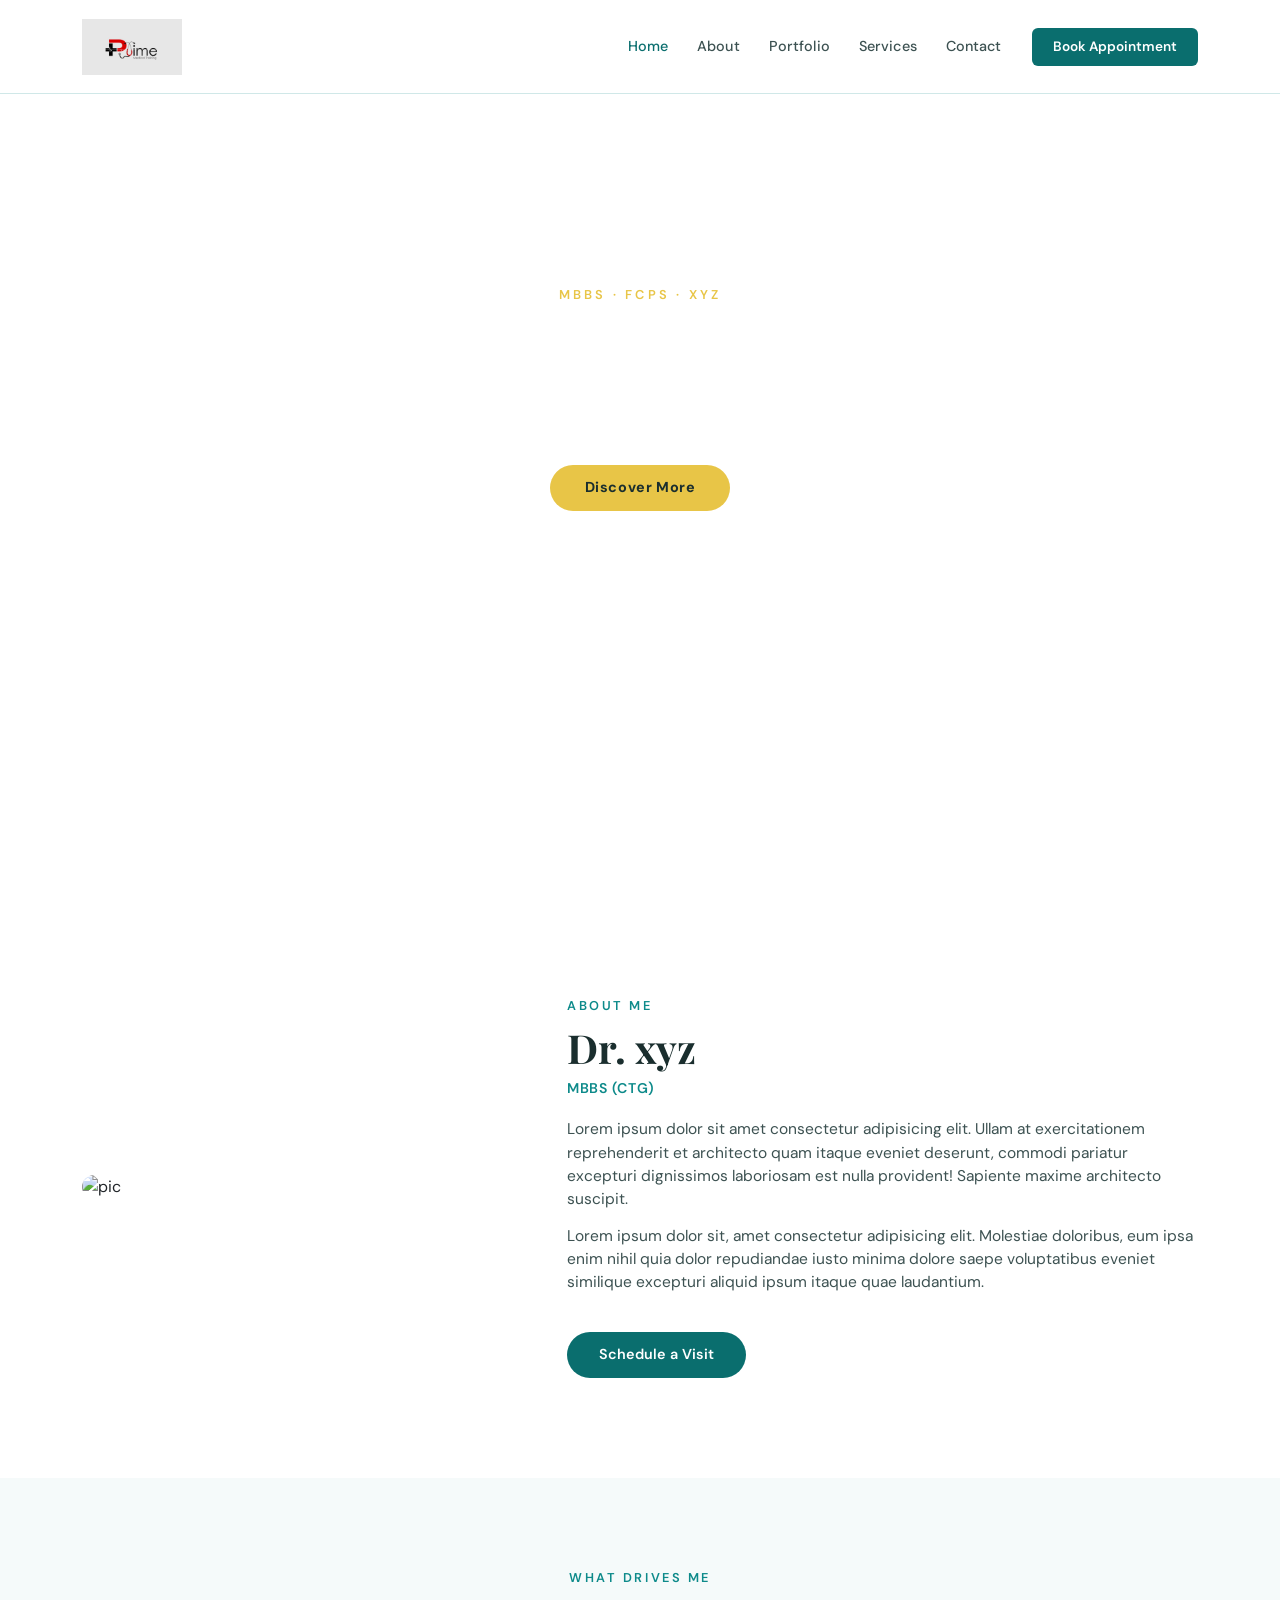
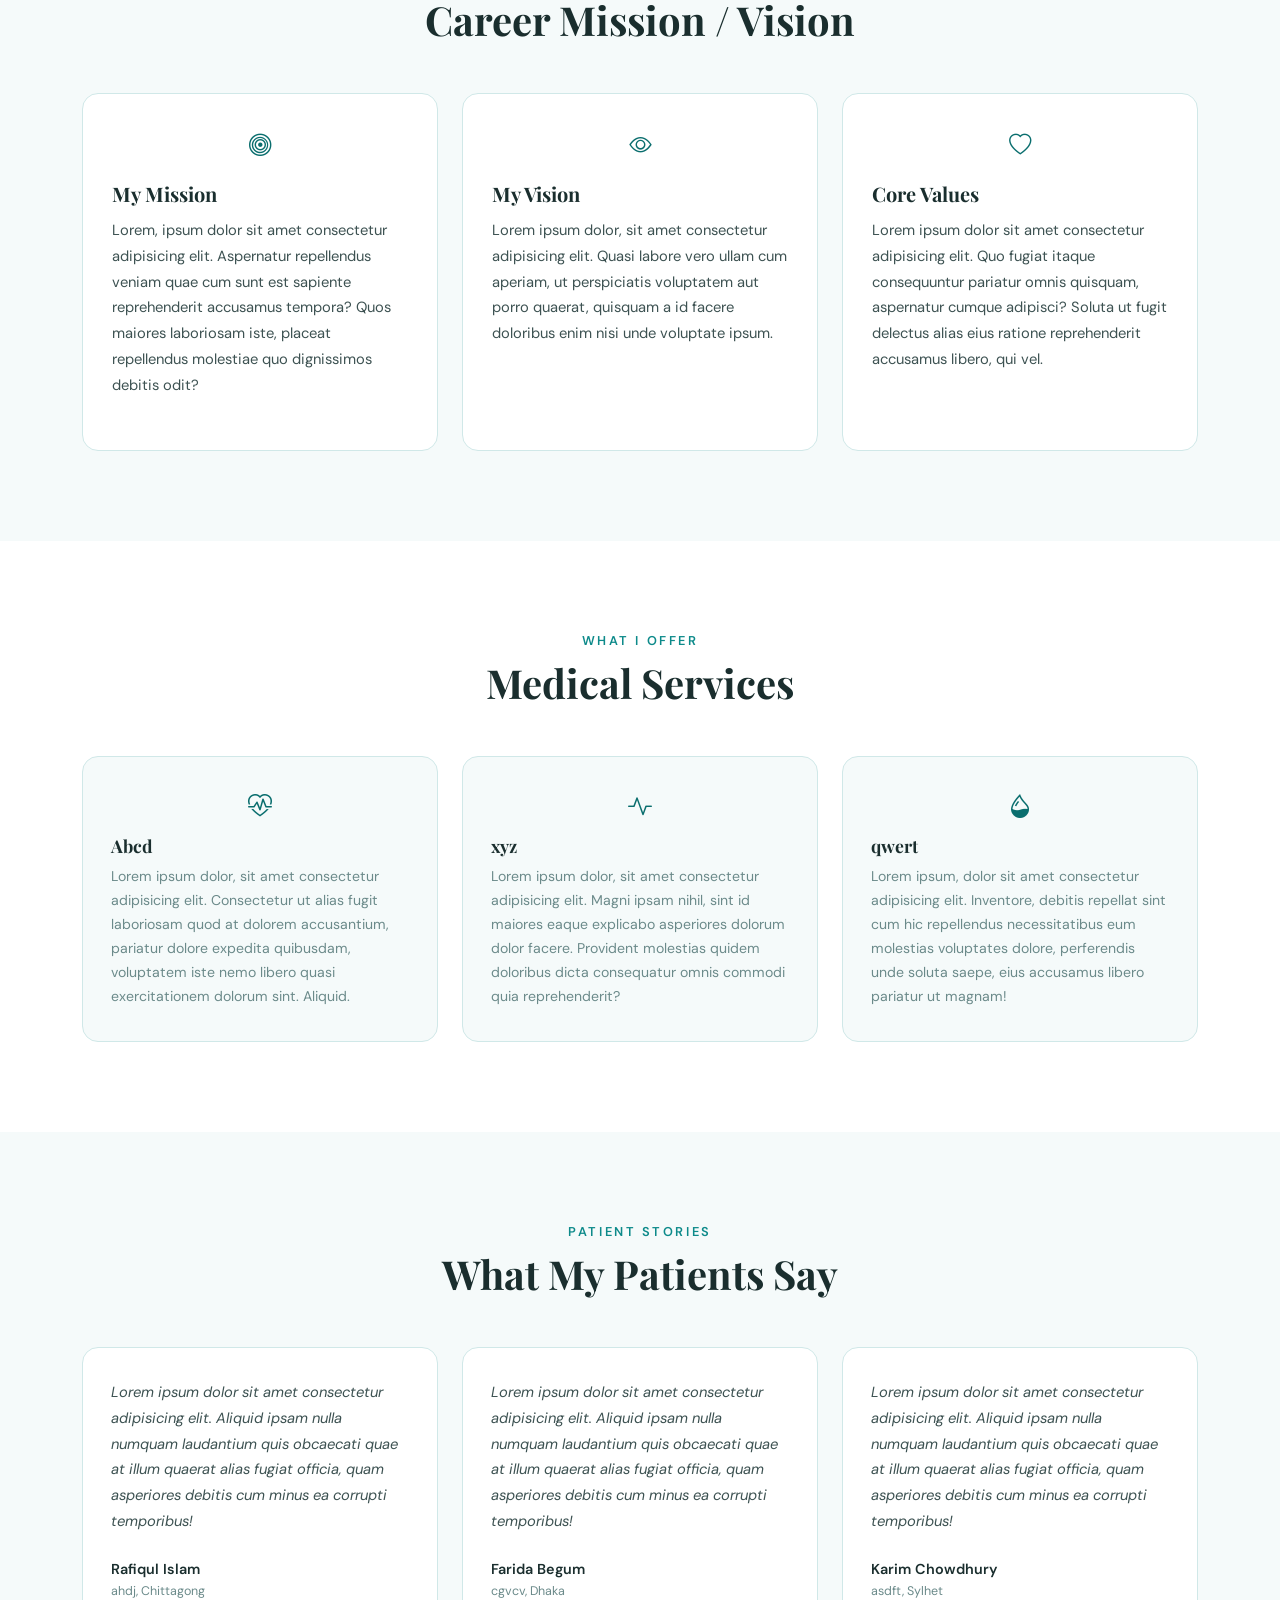
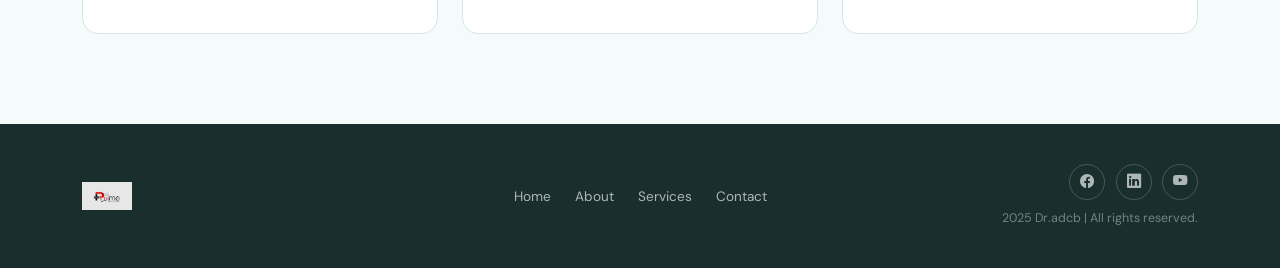
==== commit eaff3328: "done" ====
--- a/index.html
+++ b/index.html
@@ -3,7 +3,7 @@
 <head>
   <meta charset="UTF-8" />
   <meta name="viewport" content="width=device-width, initial-scale=1.0" />
-  <title>Dr. Arman Hossain | Cardiologist & Internal Medicine</title>
+  <title>Dr. xyz </title>
 
  <!-- css link starts -->
   <link href="https://cdn.jsdelivr.net/npm/bootstrap@5.3.3/dist/css/bootstrap.min.css"rel="stylesheet"/>
@@ -83,9 +83,9 @@
         <div class="carousel-item active" id="carousel-slide-1">
           <div id="carousel-overlay"></div>
           <div class="carousel-caption">
-            <p id="slide-tagline-1" class="slide-tagline">MBBS · FCPS · Cardiology</p>
-            <h1 class="slide-heading">Caring for Your Heart,<br />One Beat at a Time</h1>
-            <p class="slide-sub">15+ years of trusted cardiac care in Chittagong & Dhaka</p>
+            <p id="slide-tagline-1" class="slide-tagline">MBBS · FCPS · xyz</p>
+            <h1 class="slide-heading">Caring for Your Heart</h1>
+            <p class="slide-sub">Lorem ipsum dolor, sit amet consectetur adipisicing elit.</p>
             <a href="#about" class="btn" id="slide-btn-primary">Discover More</a>
           </div>
         </div>
@@ -94,10 +94,10 @@
         <div class="carousel-item" id="carousel-slide-2">
           <div id="carousel-overlay-2" class="carousel-overlay-shared"></div>
           <div class="carousel-caption">
-            <p class="slide-tagline">Advanced Diagnostics</p>
-            <h1 class="slide-heading">Modern Medicine,<br />Compassionate Touch</h1>
-            <p class="slide-sub">ECG · Echo · Holter Monitoring · Stress Test available</p>
-            <a href="#services" class="btn" id="slide-btn-secondary">Our Services</a>
+            <p id="slide-tagline-1" class="slide-tagline">MBBS · FCPS · xyz</p>
+            <h1 class="slide-heading">Caring for Your Heart</h1>
+            <p class="slide-sub">Lorem ipsum dolor, sit amet consectetur adipisicing elit.</p>
+            <a href="#about" class="btn" id="slide-btn-primary">Discover More</a>
           </div>
         </div>
 
@@ -105,9 +105,9 @@
         <div class="carousel-item" id="carousel-slide-3">
           <div class="carousel-overlay-shared"></div>
           <div class="carousel-caption">
-            <p class="slide-tagline">Patient First, Always</p>
-            <h1 class="slide-heading">Your Health Is Our<br />Greatest Priority</h1>
-            <p class="slide-sub">Trusted by over 12,000 patients across Bangladesh</p>
+            <p class="slide-tagline">assgdfs</p>
+            <h1 class="slide-heading">be careful for health</h1>
+            <p class="slide-sub">Trusted by over 12,000 patients</p>
             <a href="#contact" class="btn" id="slide-btn-tertiary">Book Appointment</a>
           </div>
         </div>
@@ -169,9 +169,7 @@
             <div class="mv-icon"><i class="bi bi-bullseye"></i></div>
             <h4 class="mv-title">My Mission</h4>
             <p class="mv-text">
-              To provide evidence-based, compassionate cardiovascular care that prioritizes
-              patient outcomes, dignity, and long-term well-being — making quality cardiac
-              medicine accessible to all.
+              Lorem, ipsum dolor sit amet consectetur adipisicing elit. Aspernatur repellendus veniam quae cum sunt est sapiente reprehenderit accusamus tempora? Quos maiores laboriosam iste, placeat repellendus molestiae quo dignissimos debitis odit?
             </p>
           </div>
         </div>
@@ -181,9 +179,7 @@
             <div class="mv-icon"><i class="bi bi-eye"></i></div>
             <h4 class="mv-title">My Vision</h4>
             <p class="mv-text">
-              A Bangladesh where preventable heart disease is rare, patients are empowered
-              through education, and every individual has access to high-quality cardiac care
-              close to home.
+             Lorem ipsum dolor, sit amet consectetur adipisicing elit. Quasi labore vero ullam cum aperiam, ut perspiciatis voluptatem aut porro quaerat, quisquam a id facere doloribus enim nisi unde voluptate ipsum.
             </p>
           </div>
         </div>
@@ -193,9 +189,7 @@
             <div class="mv-icon"><i class="bi bi-heart"></i></div>
             <h4 class="mv-title">Core Values</h4>
             <p class="mv-text">
-              Integrity in every diagnosis. Empathy in every consultation. Excellence in
-              every procedure. These values are the foundation of everything I do inside
-              and outside the clinic.
+             Lorem ipsum dolor sit amet consectetur adipisicing elit. Quo fugiat itaque consequuntur pariatur omnis quisquam, aspernatur cumque adipisci? Soluta ut fugit delectus alias eius ratione reprehenderit accusamus libero, qui vel.
             </p>
           </div>
         </div>
@@ -210,7 +204,6 @@
       <div class="text-center mb-5">
         <p class="section-label">What I Offer</p>
         <h2 class="section-heading">Medical Services</h2>
-        <p id="services-sub">Comprehensive cardiac and internal medicine services tailored to your needs</p>
       </div>
 
       <div class="row g-4">
@@ -218,50 +211,27 @@
         <div class="col-lg-4 col-md-6">
           <div class="service-card">
             <div class="service-icon"><i class="bi bi-heart-pulse"></i></div>
-            <h5 class="service-title">Cardiac Consultation</h5>
-            <p class="service-text">Thorough evaluation of heart health, risk stratification, and personalised treatment planning for all cardiac conditions.</p>
+            <h5 class="service-title">Abcd</h5>
+            <p class="service-text">Lorem ipsum dolor, sit amet consectetur adipisicing elit. Consectetur ut alias fugit laboriosam quod at dolorem accusantium, pariatur dolore expedita quibusdam, voluptatem iste nemo libero quasi exercitationem dolorum sint. Aliquid. </p>
           </div>
         </div>
 
         <div class="col-lg-4 col-md-6">
           <div class="service-card">
             <div class="service-icon"><i class="bi bi-activity"></i></div>
-            <h5 class="service-title">ECG &amp; Echo</h5>
-            <p class="service-text">Advanced electrocardiography and echocardiography to assess heart structure, rhythm, and function with precision.</p>
-          </div>
-        </div>
-
-        <div class="col-lg-4 col-md-6">
-          <div class="service-card service-card-featured">
-            <div class="service-icon"><i class="bi bi-lungs"></i></div>
-            <h5 class="service-title">Hypertension Management</h5>
-            <p class="service-text">Lifestyle counselling, medication management, and regular monitoring programs to keep blood pressure under control.</p>
+            <h5 class="service-title">xyz</h5>
+            <p class="service-text">Lorem ipsum dolor, sit amet consectetur adipisicing elit. Magni ipsam nihil, sint id maiores eaque explicabo asperiores dolorum dolor facere. Provident molestias quidem doloribus dicta consequatur omnis commodi quia reprehenderit?</p>
           </div>
         </div>
 
         <div class="col-lg-4 col-md-6">
           <div class="service-card">
             <div class="service-icon"><i class="bi bi-droplet-half"></i></div>
-            <h5 class="service-title">Diabetes &amp; Heart Care</h5>
-            <p class="service-text">Integrated management of diabetes-related cardiovascular risk, tailored for long-term metabolic and heart health.</p>
-          </div>
-        </div>
-
-        <div class="col-lg-4 col-md-6">
-          <div class="service-card">
-            <div class="service-icon"><i class="bi bi-clipboard2-pulse"></i></div>
-            <h5 class="service-title">Preventive Cardiology</h5>
-            <p class="service-text">Comprehensive health screenings and preventive strategies to reduce the risk of heart attack and stroke before symptoms develop.</p>
-          </div>
-        </div>
-
-        <div class="col-lg-4 col-md-6">
-          <div class="service-card">
-            <div class="service-icon"><i class="bi bi-telephone-plus"></i></div>
-            <h5 class="service-title">Teleconsultation</h5>
-            <p class="service-text">Convenient online video consultations for follow-ups, prescription renewals, and second opinions from the comfort of home.</p>
-          </div>
-        </div>
+            <h5 class="service-title">qwert</h5>
+            <p class="service-text">Lorem ipsum, dolor sit amet consectetur adipisicing elit. Inventore, debitis repellat sint cum hic repellendus necessitatibus eum molestias voluptates dolore, perferendis unde soluta saepe, eius accusamus libero pariatur ut magnam!</p>
+          </div>
+        </div>
+
 
       </div>
     </div>
@@ -279,41 +249,27 @@
 
         <div class="col-lg-4 col-md-6">
           <div class="feedback-card">
-            <div class="feedback-stars">
-              <i class="bi bi-star-fill"></i><i class="bi bi-star-fill"></i>
-              <i class="bi bi-star-fill"></i><i class="bi bi-star-fill"></i>
-              <i class="bi bi-star-fill"></i>
-            </div>
             <p class="feedback-text">
-              "Dr. Arman took the time to truly listen. He explained my condition in a way
-              I finally understood, and the treatment plan he gave me has changed my life."
+              Lorem ipsum dolor sit amet consectetur adipisicing elit. Aliquid ipsam nulla numquam laudantium quis obcaecati quae at illum quaerat alias fugiat officia, quam asperiores debitis cum minus ea corrupti temporibus!
             </p>
             <div class="feedback-author">
-              <div class="feedback-avatar">R</div>
               <div>
                 <p class="feedback-name">Rafiqul Islam</p>
-                <p class="feedback-role">Hypertension Patient, Chittagong</p>
-              </div>
-            </div>
-          </div>
-        </div>
-
-        <div class="col-lg-4 col-md-6">
-          <div class="feedback-card feedback-card-accent">
-            <div class="feedback-stars">
-              <i class="bi bi-star-fill"></i><i class="bi bi-star-fill"></i>
-              <i class="bi bi-star-fill"></i><i class="bi bi-star-fill"></i>
-              <i class="bi bi-star-fill"></i>
-            </div>
+                <p class="feedback-role">ahdj, Chittagong</p>
+              </div>
+            </div>
+          </div>
+        </div>
+
+        <div class="col-lg-4 col-md-6">
+          <div class="feedback-card ">
             <p class="feedback-text">
-              "I was terrified after my heart attack. Dr. Arman's calm guidance and expert
-              care during recovery gave me the confidence to heal. Truly grateful."
+             Lorem ipsum dolor sit amet consectetur adipisicing elit. Aliquid ipsam nulla numquam laudantium quis obcaecati quae at illum quaerat alias fugiat officia, quam asperiores debitis cum minus ea corrupti temporibus!
             </p>
             <div class="feedback-author">
-              <div class="feedback-avatar" id="feedback-avatar-f">F</div>
               <div>
                 <p class="feedback-name">Farida Begum</p>
-                <p class="feedback-role">Post-MI Recovery, Dhaka</p>
+                <p class="feedback-role">cgvcv, Dhaka</p>
               </div>
             </div>
           </div>
@@ -321,20 +277,13 @@
 
         <div class="col-lg-4 col-md-6">
           <div class="feedback-card">
-            <div class="feedback-stars">
-              <i class="bi bi-star-fill"></i><i class="bi bi-star-fill"></i>
-              <i class="bi bi-star-fill"></i><i class="bi bi-star-fill"></i>
-              <i class="bi bi-star-half"></i>
-            </div>
             <p class="feedback-text">
-              "The teleconsultation service is a blessing. As someone living in Sylhet,
-              getting world-class cardiac advice without travelling was incredibly helpful."
+              Lorem ipsum dolor sit amet consectetur adipisicing elit. Aliquid ipsam nulla numquam laudantium quis obcaecati quae at illum quaerat alias fugiat officia, quam asperiores debitis cum minus ea corrupti temporibus!
             </p>
             <div class="feedback-author">
-              <div class="feedback-avatar">K</div>
               <div>
                 <p class="feedback-name">Karim Chowdhury</p>
-                <p class="feedback-role">Teleconsult Patient, Sylhet</p>
+                <p class="feedback-role">asdft, Sylhet</p>
               </div>
             </div>
           </div>
@@ -345,7 +294,7 @@
   </section>
 
   <!-- ========== CONTACT CTA ========== -->
-  <section id="contact">
+  <!-- <section id="contact">
     <div class="container">
       <div id="contact-inner">
         <div class="row align-items-center g-4">
@@ -392,15 +341,14 @@
         </div>
       </div>
     </div>
-  </section>
+  </section> -->
 
   <!-- ========== FOOTER ========== -->
   <footer id="main-footer">
     <div class="container">
       <div class="row g-4 align-items-center">
-        <div class="col-md-4">
-          <p id="footer-brand"><i class="bi bi-heart-pulse-fill"></i> Dr. Arman Hossain</p>
-          <p id="footer-tagline">Healing Hearts with Science &amp; Compassion</p>
+        <div class="col-md-4 footer-img">
+         <img src="./assets/image/doctor logo.jpg" alt="">
         </div>
         <div class="col-md-4 text-center">
           <ul id="footer-links">
@@ -416,7 +364,7 @@
             <a href="#" class="footer-social-link"><i class="bi bi-linkedin"></i></a>
             <a href="#" class="footer-social-link"><i class="bi bi-youtube"></i></a>
           </div>
-          <p id="footer-copy">&copy; 2025 Dr. Arman Hossain. All rights reserved.</p>
+          <p id="footer-copy"> 2025 Dr.adcb | All rights reserved.</p>
         </div>
       </div>
     </div>
--- a/assets/css/style.css
+++ b/assets/css/style.css
@@ -284,34 +284,10 @@
   transition: transform var(--transition), box-shadow var(--transition);
 }
 
-.mv-card:hover {
-  transform: translateY(-4px);
-  box-shadow: var(--shadow-md);
-}
-
-.mv-card-accent {
-  background-color: var(--color-primary);
-  border-color: var(--color-primary);
-}
-
-.mv-card-accent .mv-icon {
-  background-color: rgba(255, 255, 255, 0.15);
-  color: var(--color-accent);
-}
-
-.mv-card-accent .mv-title {
-  color: var(--color-white);
-}
-
-.mv-card-accent .mv-text {
-  color: rgba(255, 255, 255, 0.85);
-}
+
 
 .mv-icon {
-  width: 52px;
-  height: 52px;
-  background-color: var(--color-bg-soft);
-  border-radius: var(--radius-sm);
+
   display: flex;
   align-items: center;
   justify-content: center;
@@ -340,13 +316,6 @@
 #services {
   padding: 90px 0;
   background-color: var(--color-white);
-}
-
-#services-sub {
-  font-size: 0.97rem;
-  color: var(--color-text-muted);
-  max-width: 520px;
-  margin: 0 auto;
 }
 
 .service-card {
@@ -358,21 +327,7 @@
   transition: transform var(--transition), box-shadow var(--transition), border-color var(--transition);
 }
 
-.service-card:hover {
-  transform: translateY(-5px);
-  box-shadow: var(--shadow-md);
-  border-color: var(--color-primary-light);
-}
-
-.service-card-featured {
-  background-color: var(--color-primary);
-  border-color: var(--color-primary);
-}
-
-.service-card-featured .service-icon {
-  background-color: rgba(255, 255, 255, 0.15);
-  color: var(--color-accent);
-}
+
 
 .service-card-featured .service-title {
   color: var(--color-white);
@@ -383,29 +338,15 @@
 }
 
 .service-icon {
-  width: 56px;
-  height: 56px;
-  background-color: var(--color-bg-soft);
-  border-radius: var(--radius-sm);
   display: flex;
   align-items: center;
   justify-content: center;
   font-size: 1.5rem;
   color: var(--color-primary);
-  margin-bottom: 1.2rem;
-  border: 1px solid var(--color-border);
+  margin-bottom: 10px;
   transition: background-color var(--transition);
 }
 
-.service-card:hover .service-icon {
-  background-color: var(--color-primary);
-  color: var(--color-white);
-  border-color: var(--color-primary);
-}
-
-.service-card-featured:hover .service-icon {
-  background-color: rgba(255, 255, 255, 0.25);
-}
 
 .service-title {
   font-family: var(--font-heading);
@@ -439,19 +380,6 @@
   transition: transform var(--transition), box-shadow var(--transition);
 }
 
-.feedback-card:hover {
-  transform: translateY(-4px);
-  box-shadow: var(--shadow-md);
-}
-
-.feedback-card-accent {
-  background-color: var(--color-primary);
-  border-color: var(--color-primary);
-}
-
-.feedback-card-accent .feedback-stars {
-  color: var(--color-accent);
-}
 
 .feedback-card-accent .feedback-text {
   color: rgba(255, 255, 255, 0.9);
@@ -463,12 +391,6 @@
 
 .feedback-card-accent .feedback-role {
   color: rgba(255, 255, 255, 0.65);
-}
-
-.feedback-card-accent .feedback-avatar {
-  background-color: rgba(255, 255, 255, 0.2);
-  color: var(--color-white);
-  border: 2px solid rgba(255, 255, 255, 0.3);
 }
 
 .feedback-stars {
@@ -639,25 +561,7 @@
   padding: 2.5rem 0;
 }
 
-#footer-brand {
-  font-family: var(--font-heading);
-  font-size: 1.2rem;
-  font-weight: 700;
-  color: var(--color-white);
-  margin-bottom: 0.35rem;
-}
-
-#footer-brand i {
-  color: var(--color-accent);
-  margin-right: 0.3rem;
-}
-
-#footer-tagline {
-  font-size: 0.82rem;
-  color: rgba(255, 255, 255, 0.5);
-  margin-bottom: 0;
-  font-style: italic;
-}
+
 
 #footer-links {
   list-style: none;
@@ -667,6 +571,9 @@
   flex-wrap: wrap;
   justify-content: center;
   gap: 0.5rem 1.5rem;
+}
+#main-footer .footer-img img{
+  width: 50px;
 }
 
 #footer-links li a {
@@ -701,11 +608,6 @@
   transition: background-color var(--transition), color var(--transition), border-color var(--transition);
 }
 
-.footer-social-link:hover {
-  background-color: var(--color-accent);
-  border-color: var(--color-accent);
-  color: var(--color-text-dark);
-}
 
 #footer-copy {
   font-size: 0.78rem;
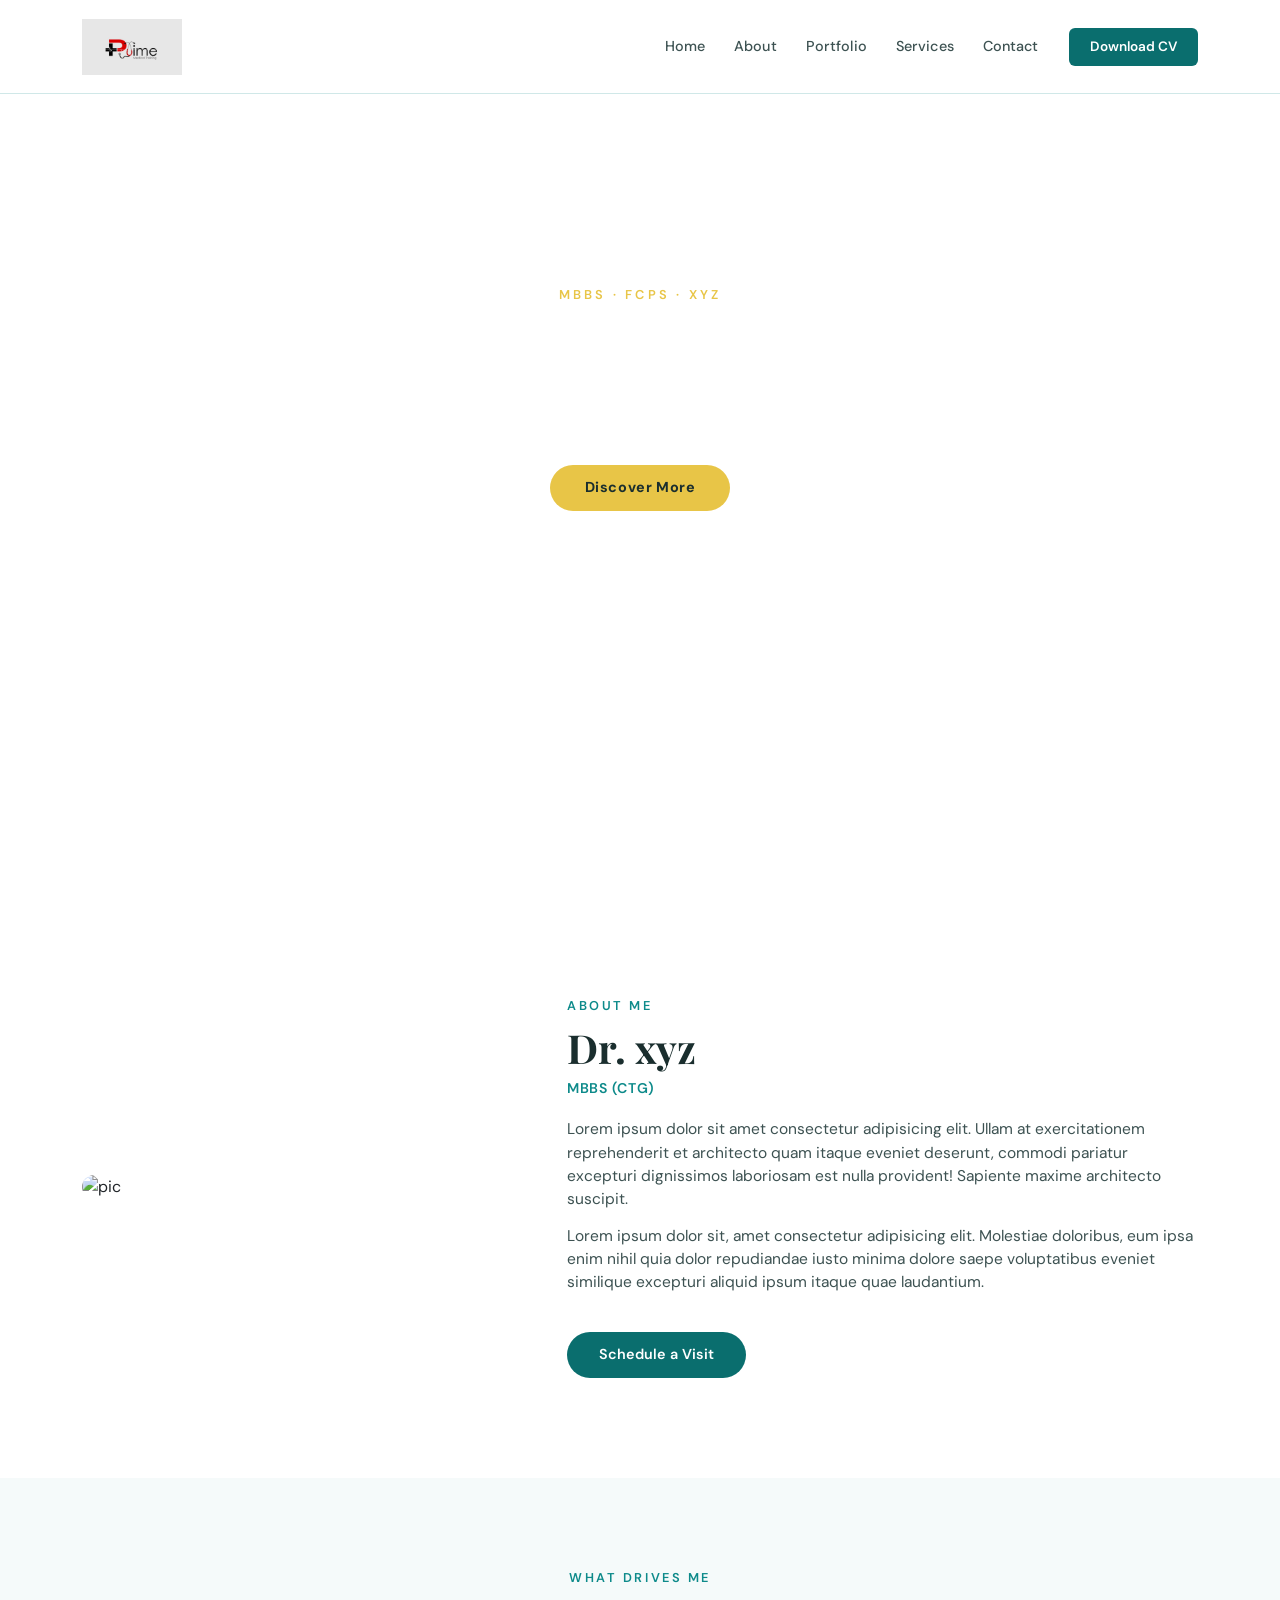
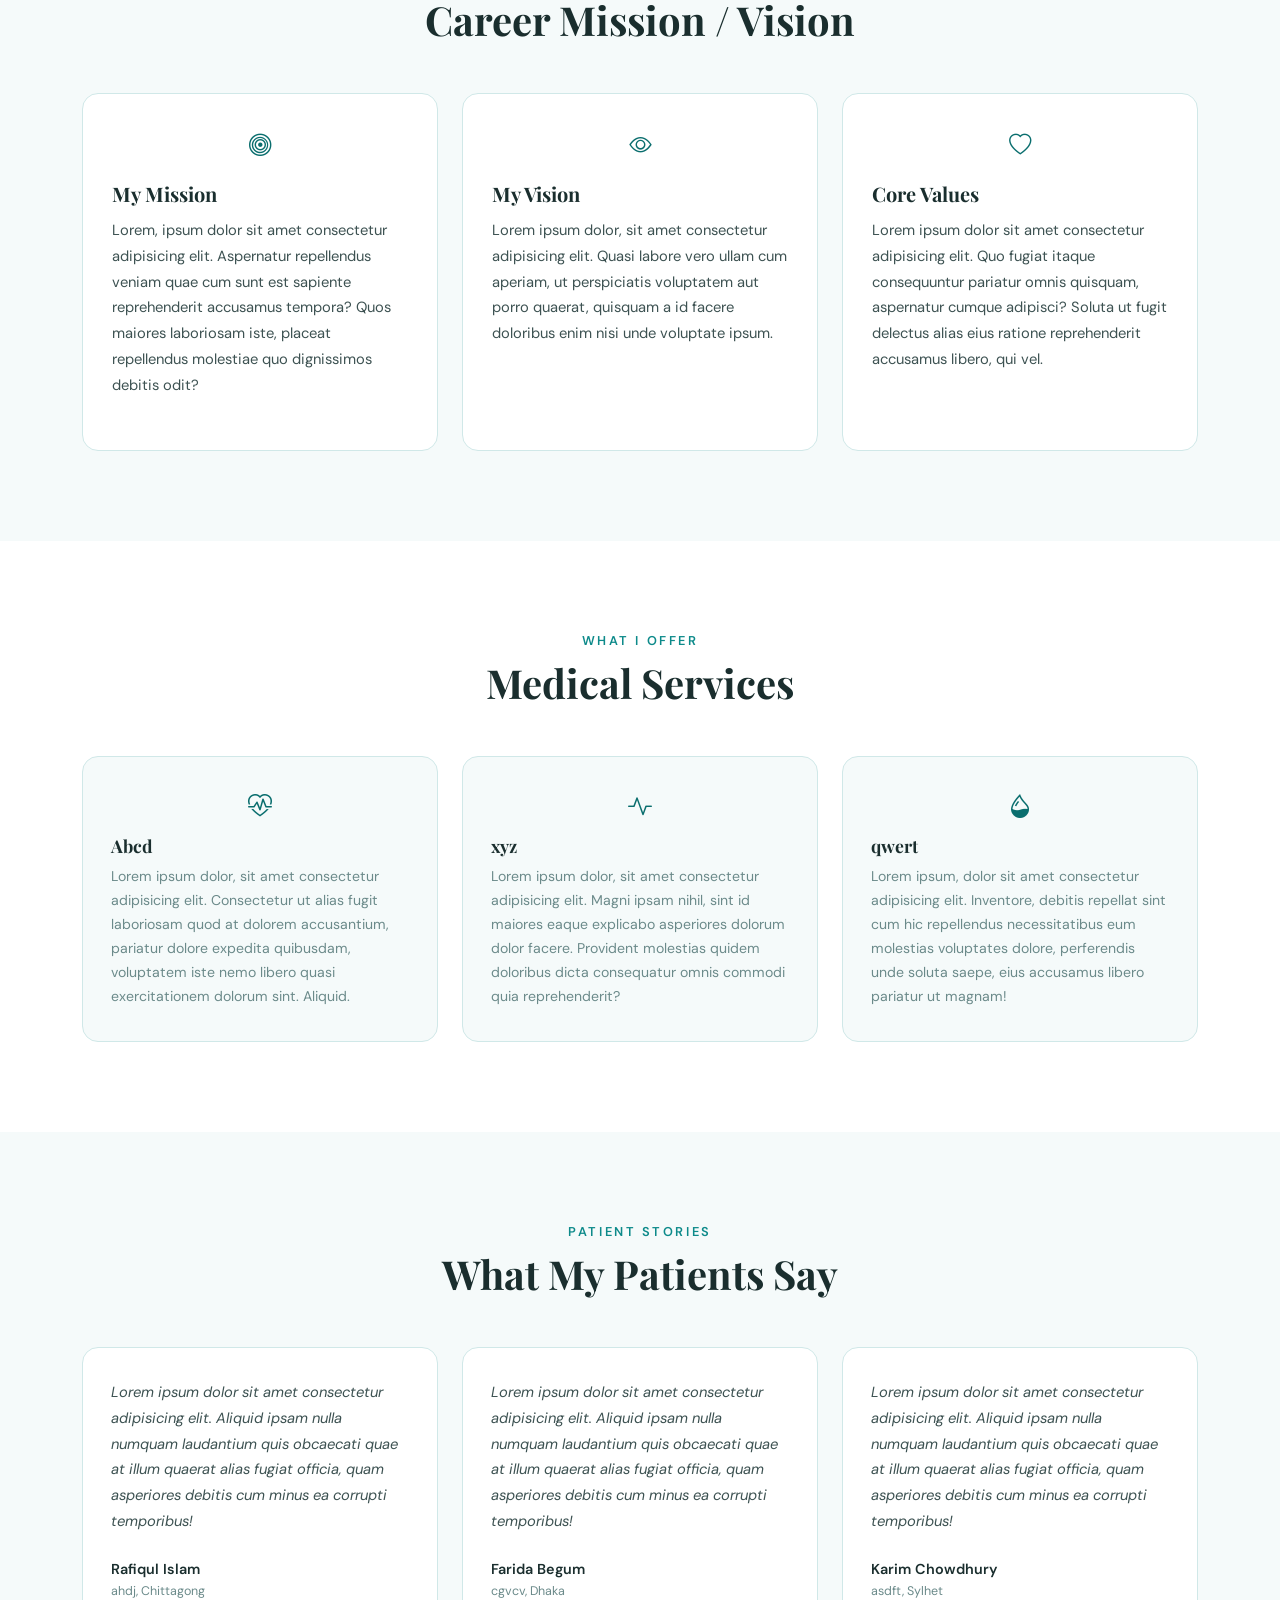
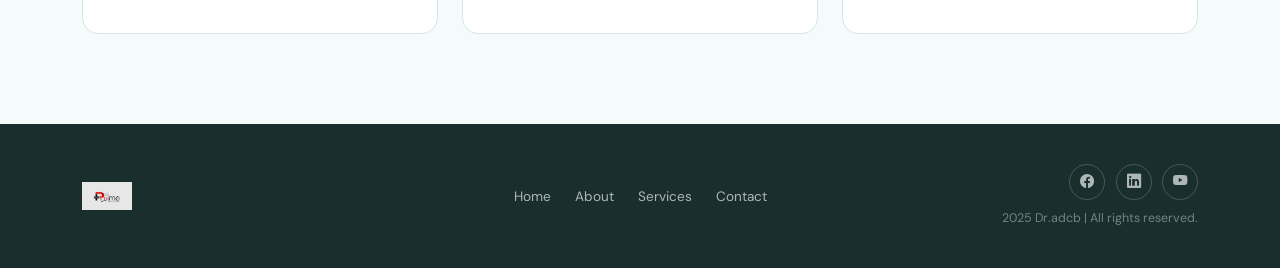
==== commit 60ec8d2d: "done" ====
--- a/index.html
+++ b/index.html
@@ -39,22 +39,22 @@
       <div class="collapse navbar-collapse" id="navMenu">
         <ul class="navbar-nav ms-auto">
           <li class="nav-item">
-            <a class="nav-link active" href="#home">Home</a>
-          </li>
-          <li class="nav-item">
-            <a class="nav-link" href="#about">About</a>
-          </li>
-          <li class="nav-item">
-            <a class="nav-link" href="#portfolio">Portfolio</a>
-          </li>
-          <li class="nav-item">
-            <a class="nav-link" href="#services">Services</a>
-          </li>
-          <li class="nav-item">
-            <a class="nav-link" href="#contact">Contact</a>
+            <a class="nav-link active" href="index.html">Home</a>
+          </li>
+          <li class="nav-item">
+            <a class="nav-link" href="about.html">About</a>
+          </li>
+          <li class="nav-item">
+            <a class="nav-link" href="portfolio.html">Portfolio</a>
+          </li>
+          <li class="nav-item">
+            <a class="nav-link" href="service.html">Services</a>
+          </li>
+          <li class="nav-item">
+            <a class="nav-link" href="contact.html">Contact</a>
           </li>
         </ul>
-        <a href="#contact" id="nav-appointment-btn" class="btn ms-3">Book Appointment</a>
+          <a href="contact.html" id="nav-appointment-btn" class="btn ms-3">Download CV</a>
       </div>
     </div>
   </nav>
@@ -293,56 +293,6 @@
     </div>
   </section>
 
-  <!-- ========== CONTACT CTA ========== -->
-  <!-- <section id="contact">
-    <div class="container">
-      <div id="contact-inner">
-        <div class="row align-items-center g-4">
-          <div class="col-lg-7">
-            <p class="section-label" id="contact-label">Book an Appointment</p>
-            <h2 id="contact-heading" class="section-heading">Ready to Take Charge of Your Heart Health?</h2>
-            <p id="contact-sub">Call, WhatsApp, or visit the chamber. Same-day appointments often available.</p>
-            <div id="contact-details">
-              <div class="contact-detail-item">
-                <i class="bi bi-telephone-fill"></i>
-                <span>+880 1711-000000</span>
-              </div>
-              <div class="contact-detail-item">
-                <i class="bi bi-envelope-fill"></i>
-                <span>dr.arman@cardiocare.com.bd</span>
-              </div>
-              <div class="contact-detail-item">
-                <i class="bi bi-geo-alt-fill"></i>
-                <span>Chamber 4, Nasirabad, Chittagong</span>
-              </div>
-            </div>
-          </div>
-          <div class="col-lg-5">
-            <div id="contact-card">
-              <h5 id="contact-card-title">Quick Appointment Request</h5>
-              <div class="mb-3">
-                <input type="text" class="form-control" placeholder="Your Full Name" />
-              </div>
-              <div class="mb-3">
-                <input type="tel" class="form-control" placeholder="Phone Number" />
-              </div>
-              <div class="mb-3">
-                <select class="form-select">
-                  <option value="">Select Service</option>
-                  <option>Cardiac Consultation</option>
-                  <option>ECG / Echo</option>
-                  <option>Hypertension Management</option>
-                  <option>Teleconsultation</option>
-                </select>
-              </div>
-              <button id="contact-submit-btn" class="btn w-100">Request Appointment</button>
-            </div>
-          </div>
-        </div>
-      </div>
-    </div>
-  </section> -->
-
   <!-- ========== FOOTER ========== -->
   <footer id="main-footer">
     <div class="container">
--- a/assets/css/style.css
+++ b/assets/css/style.css
@@ -15,13 +15,9 @@
   --color-border: #d0e8e8;
   --font-heading: 'Playfair Display', Georgia, serif;
   --font-body: 'DM Sans', sans-serif;
-  --shadow-sm: 0 2px 12px rgba(10, 110, 110, 0.08);
-  --shadow-md: 0 8px 32px rgba(10, 110, 110, 0.14);
-  --shadow-lg: 0 16px 48px rgba(10, 110, 110, 0.18);
   --radius-sm: 8px;
   --radius-md: 16px;
   --radius-lg: 24px;
-  --transition: 0.3s ease;
 }
 *{
     margin: 0;
@@ -75,9 +71,6 @@
   z-index: 1050;
 }
 
-#main-navbar.scrolled {
-  box-shadow: var(--shadow-md);
-}
 
 #main-navbar .navbar-brand {
   font-family: var(--font-heading);
@@ -443,115 +436,6 @@
   margin-bottom: 0;
 }
 
-/* ==========================================
-   CONTACT
-   ========================================== */
-#contact {
-  padding: 90px 0;
-  background-color: var(--color-white);
-}
-
-#contact-inner {
-  background-color: var(--color-bg-soft);
-  border: 1px solid var(--color-border);
-  border-radius: var(--radius-lg);
-  padding: 3.5rem 3rem;
-}
-
-#contact-label {
-  margin-bottom: 0.4rem;
-}
-
-#contact-heading {
-  font-size: clamp(1.6rem, 3vw, 2.2rem);
-  margin-bottom: 0.75rem;
-}
-
-#contact-sub {
-  font-size: 0.95rem;
-  color: var(--color-text-muted);
-  margin-bottom: 1.8rem;
-}
-
-#contact-details {
-  display: flex;
-  flex-direction: column;
-  gap: 0.75rem;
-}
-
-.contact-detail-item {
-  display: flex;
-  align-items: center;
-  gap: 0.75rem;
-  font-size: 0.92rem;
-  color: var(--color-text-body);
-}
-
-.contact-detail-item i {
-  width: 36px;
-  height: 36px;
-  background-color: var(--color-primary);
-  color: var(--color-white);
-  border-radius: var(--radius-sm);
-  display: flex;
-  align-items: center;
-  justify-content: center;
-  font-size: 0.9rem;
-  flex-shrink: 0;
-}
-
-#contact-card {
-  background-color: var(--color-white);
-  border-radius: var(--radius-md);
-  padding: 2rem 1.75rem;
-  box-shadow: var(--shadow-md);
-}
-
-#contact-card-title {
-  font-family: var(--font-heading);
-  font-size: 1.2rem;
-  font-weight: 700;
-  color: var(--color-text-dark);
-  margin-bottom: 1.4rem;
-}
-
-#contact-card .form-control,
-#contact-card .form-select {
-  border: 1px solid var(--color-border);
-  border-radius: var(--radius-sm);
-  padding: 0.65rem 1rem;
-  font-size: 0.88rem;
-  font-family: var(--font-body);
-  color: var(--color-text-body);
-  background-color: var(--color-bg-light);
-  transition: border-color var(--transition), box-shadow var(--transition);
-}
-
-#contact-card .form-control:focus,
-#contact-card .form-select:focus {
-  border-color: var(--color-primary-light);
-  box-shadow: 0 0 0 3px rgba(10, 110, 110, 0.12);
-  outline: none;
-  background-color: var(--color-white);
-}
-
-#contact-submit-btn {
-  background-color: var(--color-primary);
-  color: var(--color-white);
-  font-weight: 600;
-  font-size: 0.92rem;
-  padding: 0.75rem 1.5rem;
-  border-radius: 50px;
-  border: none;
-  transition: background-color var(--transition), transform var(--transition), box-shadow var(--transition);
-}
-
-#contact-submit-btn:hover {
-  background-color: var(--color-primary-dark);
-  transform: translateY(-2px);
-  box-shadow: 0 6px 20px rgba(10, 110, 110, 0.3);
-  color: var(--color-white);
-}
 
 /* ==========================================
    FOOTER
@@ -703,4 +587,220 @@
   .feedback-card {
     padding: 1.5rem 1.25rem;
   }
-}+}
+
+/* about css */
+
+
+ 
+    /* 3. SKILLS SECTION */
+    #skills {
+      padding: 80px 0;
+      background: var(--color-white);
+    }
+ 
+    .skill-group-title {
+      font-family: var(--font-heading);
+      font-size: 1.05rem;
+      font-weight: 600;
+      color: var(--color-text-dark);
+      margin-bottom: 1.2rem;
+      padding-bottom: 0.6rem;
+      border-bottom: 2px solid var(--color-bg-soft);
+    }
+ 
+    .skill-bar-wrap {
+      margin-bottom: 1.1rem;
+    }
+ 
+    .skill-bar-label {
+      display: flex;
+      justify-content: space-between;
+      font-size: 0.85rem;
+      color: var(--color-text-body);
+      margin-bottom: 6px;
+    }
+
+ 
+    .skill-bar-track {
+      height: 7px;
+      background: var(--color-bg-soft);
+      border-radius: 99px;
+      overflow: hidden;
+      border: 1px solid var(--color-border);
+    }
+ 
+    .skill-bar-fill {
+      height: 100%;
+      border-radius: 99px;
+      background: var(--color-primary-light);
+    }
+    /* Width Classes */
+#skills .width-95 {
+   width: 95%; 
+  }
+#skills .width-90 { 
+  width: 90%; 
+}
+#skills .width-88 { 
+  width: 88%; 
+}
+#skills .width-85 { 
+  width: 85%;
+ }
+
+
+/* Optional hover effect */
+.skill-bar-wrap:hover .skill-bar-fill {
+  filter: brightness(1.1);
+}
+ 
+ 
+    @media (max-width: 767px) {
+      .bio-badge { left: 12px; bottom: 12px; }
+      .bio-photo-placeholder { max-width: 100%; }
+      .stat-number { font-size: 1.7rem; }
+    }
+/* about css ends */
+
+/* Custom CSS using IDs */
+
+#personal-info-section {
+    background-color: var(--color-bg-light);
+    font-family: var(--font-body);
+    color: var(--color-text-body);
+}
+
+#info-title {
+    font-family: var(--font-heading);
+    color: var(--color-primary-dark);
+    margin-bottom: 20px;
+    font-weight: bold;
+}
+
+#info-image-wrapper img {
+    border-radius: var(--radius-md);
+    border: 5px solid var(--color-white);
+    box-shadow: 0 10px 30px rgba(0,0,0,0.05);
+}
+
+#education-section {
+    background-color: var(--color-white);
+}
+
+#education-title, #experience-title {
+    font-family: var(--font-heading);
+    color: var(--color-primary-dark);
+}
+
+#edu-card-1, #edu-card-2, #edu-card-3 {
+    background-color: var(--color-bg-soft);
+    padding: 30px;
+    border-radius: var(--radius-sm);
+    transition: transform 0.3s ease;
+}
+
+
+#experience-section {
+    background-color: var(--color-bg-soft);
+}
+
+#exp-item-1, #exp-item-2 {
+    background-color: var(--color-white);
+    border-radius: var(--radius-md);
+}
+
+#section-divider {
+    opacity: 0.1;
+    color: var(--color-primary);
+}
+
+/* Freshers look: Simple clean text colors */
+h4 {
+    color: var(--color-primary);
+    font-family: var(--font-heading);
+}
+
+/* Service Section Styling */
+#services-section {
+    background-color: var(--color-white);
+    font-family: var(--font-body);
+}
+
+#services-title {
+    font-family: var(--font-heading);
+    color: var(--color-primary-dark);
+}
+
+/* Specific IDs for Service Boxes */
+#service-card-1, #service-card-2, #service-card-3, 
+#service-card-4, #service-card-5, #service-card-6 {
+    background-color: var(--color-bg-light);
+    border-color: var(--color-border) !important;
+    border-radius: var(--radius-sm);
+}
+
+/* FAQ Section Styling */
+#faq-section {
+    background-color: var(--color-bg-soft);
+}
+
+#faq-title {
+    font-family: var(--font-heading);
+    color: var(--color-primary-dark);
+}
+
+#faq-item-1, #faq-item-2, #faq-item-3, #faq-item-4, #faq-item-5 {
+    border: 1px solid var(--color-border);
+    margin-bottom: 10px;
+    border-radius: var(--radius-sm) !important;
+    overflow: hidden;
+}
+
+/* Accordion Button Customization */
+.accordion-button {
+    background-color: var(--color-white);
+    color: var(--color-text-dark);
+    font-weight: bold;
+}
+
+/* contact part */
+/* Contact Section Styling */
+#contact-section {
+    background-color: var(--color-bg-light);
+    font-family: var(--font-body);
+}
+
+#contact-title {
+    font-family: var(--font-heading);
+    color: var(--color-primary-dark);
+}
+
+#info-heading, #form-heading {
+    font-family: var(--font-heading);
+    color: var(--color-primary);
+}
+
+#contact-form-wrapper {
+    background-color: var(--color-white);
+    border-color: var(--color-border) !important;
+}
+
+#submit-btn {
+    background-color: var(--color-primary);
+    border: none;
+    border-radius: var(--radius-sm);
+}
+
+#submit-btn:hover {
+    background-color: var(--color-primary-dark);
+}
+
+#map-wrapper {
+    border: 2px solid var(--color-border);
+}
+
+/* Form Input Focus */
+.form-control:focus {
+    border-color: var(--color-primary-light);
+}
